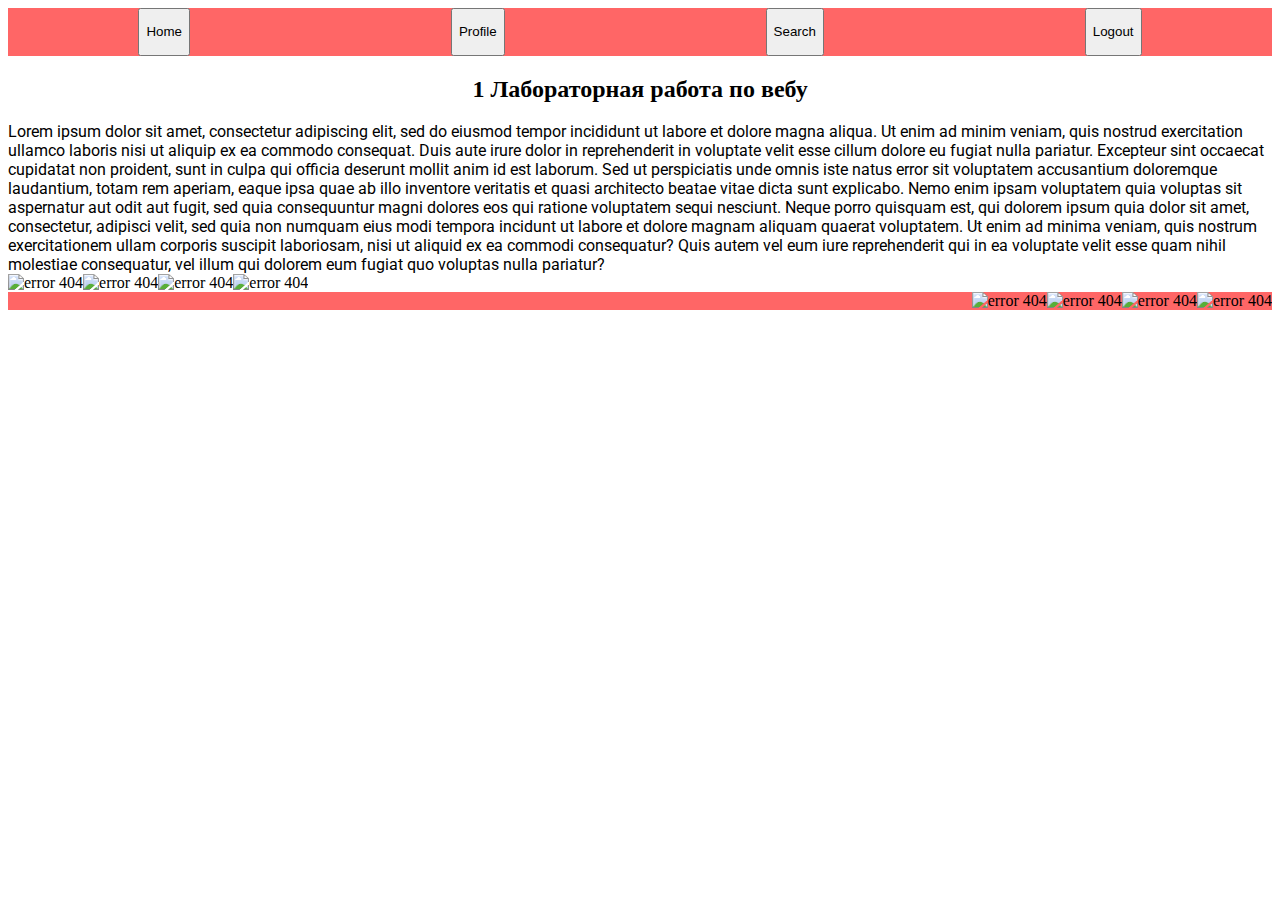
==== laba1/index.html @ ca22534a "new" ====
<!DOCTYPE html>
    <html lang="ru">
    <head>
        <meta charset="UTF-8">
        <meta http-equiv="X-UA-Compatible" content="IE=edge">
        <meta name="viewport" content="width=device-width, initial-scale=1.0">
        <link rel="stylesheet" href="style.css">
        <link rel="preconnect" href="https://fonts.gstatic.com">
        <link href="https://fonts.googleapis.com/css2?family=Roboto:wght@300&display=swap" rel="stylesheet">
        <title>laba1</title>
    </head>
    <body>
        <header>
            <div class="header">
            
                <button><p>Home</p></button>
                <button><p>Profile</p></button>
                <button><p>Search</p></button>
                <button><p>Logout</p></button>
            
            </div>
        </header>

        <main>
            <h2>1 Лабораторная работа по вебу</h2>

            <div class="main_lorem">
                Lorem ipsum dolor sit amet, consectetur adipiscing elit, sed do eiusmod tempor incididunt ut labore et dolore magna aliqua. 
                Ut enim ad minim veniam, quis nostrud exercitation ullamco laboris nisi ut aliquip ex ea commodo consequat. 
                Duis aute irure dolor in reprehenderit in voluptate velit esse cillum dolore eu fugiat nulla pariatur. 
                Excepteur sint occaecat cupidatat non proident, sunt in culpa qui officia deserunt mollit anim id est laborum. 
                Sed ut perspiciatis unde omnis iste natus error sit voluptatem accusantium doloremque laudantium, totam rem aperiam, 
                eaque ipsa quae ab illo inventore veritatis et quasi architecto beatae vitae dicta sunt explicabo. 
                Nemo enim ipsam voluptatem quia voluptas sit aspernatur aut odit aut fugit, sed quia consequuntur magni dolores eos qui ratione voluptatem sequi nesciunt. 
                Neque porro quisquam est, qui dolorem ipsum quia dolor sit amet, consectetur, adipisci velit, sed quia non numquam eius modi tempora incidunt ut labore et dolore magnam aliquam quaerat voluptatem. 
                Ut enim ad minima veniam, quis nostrum exercitationem ullam corporis suscipit laboriosam, nisi ut aliquid ex ea commodi consequatur? 
                Quis autem vel eum iure reprehenderit qui in ea voluptate velit esse quam nihil molestiae consequatur, vel illum qui dolorem eum fugiat quo voluptas nulla pariatur?
            </div>

            <div class="main_pictures">

                <div><img src="lizard1.jpg" width="300" height="500" alt="error 404"></div>

                <div><img src="lizard2.jpg" width="300" height="500" alt="error 404"></div>

                <div><img src="lizard3.jpg" width="300" height="500" alt="error 404"></div>

                <div><img src="lizard4.jpg" width="300" height="500" alt="error 404"></div>

            </div>

        </main>

        <footer>

            <div class="footer_picture">

                <div><img src="facebook.png" alt="error 404" width="5%"></div>

                <div><img src="instagram.png" alt="error 404" width="5%"></div>

                <div><img src="twitter.png" alt="error 404" width="5%"></div>

                <div><img src="telegram.png" alt="error 404" width="5%"></div>

            </div>

        </footer>

    </body>
    </html>
---- laba1/style.css ----
header{
    background-color: #FF6666;
}

.header {
    display:flex;
    color:black;
    justify-content: space-around;
    font-family: 'Roboto', sans-serif;
}

h2 {
    text-align: center;
}

.main_pictures {
    display:flex;
    flex-wrap: wrap;
    align-content: center;
}

.main_lorem {
    font-family: 'Roboto', sans-serif;
}

.footer_picture {
    display:flex;

    flex-direction:row-reverse;
}

footer {
    background-color: #FF6666;
}
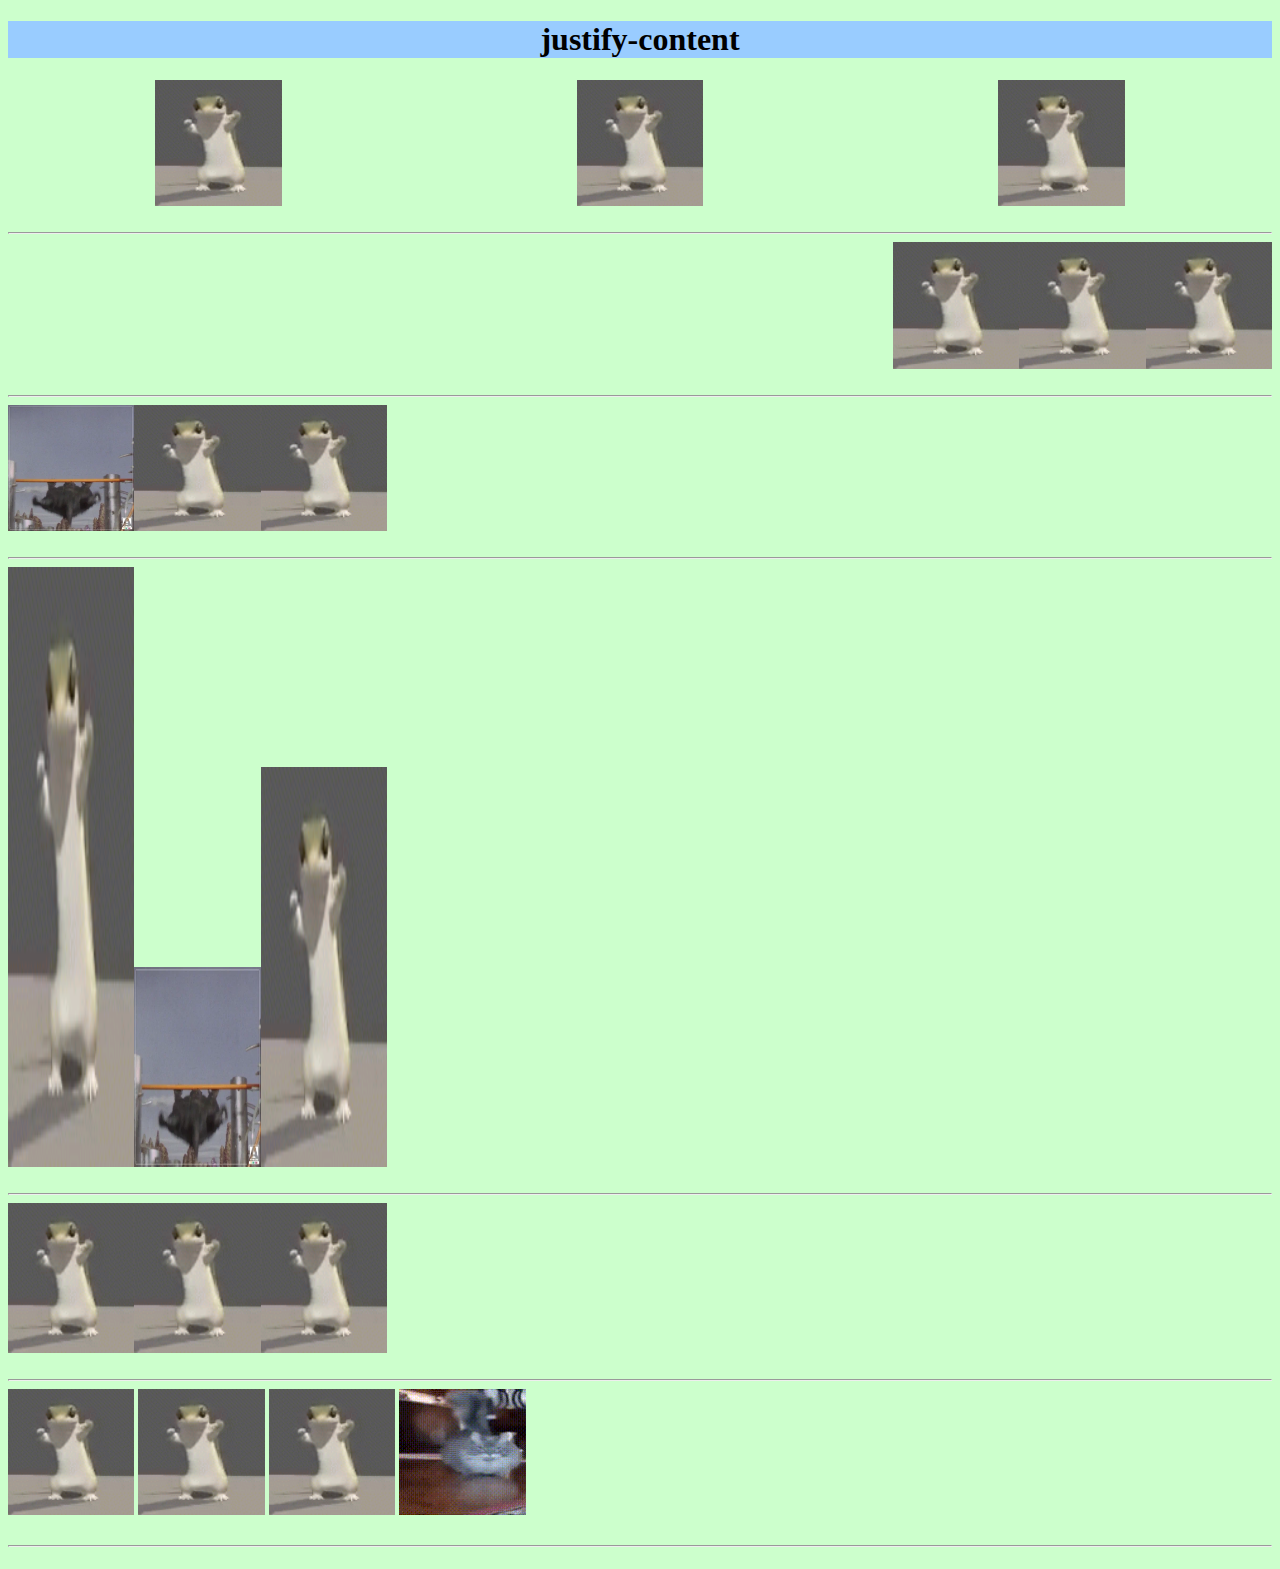
==== commit 4c406f52: "gif" ====
--- a/laba1/index.html
+++ b/laba1/index.html
@@ -10,62 +10,50 @@
         <title>laba1</title>
     </head>
     <body>
-        <header>
-            <div class="header">
-            
-                <button><p>Home</p></button>
-                <button><p>Profile</p></button>
-                <button><p>Search</p></button>
-                <button><p>Logout</p></button>
-            
-            </div>
-        </header>
-
-        <main>
-            <h2>1 Лабораторная работа по вебу</h2>
-
-            <div class="main_lorem">
-                Lorem ipsum dolor sit amet, consectetur adipiscing elit, sed do eiusmod tempor incididunt ut labore et dolore magna aliqua. 
-                Ut enim ad minim veniam, quis nostrud exercitation ullamco laboris nisi ut aliquip ex ea commodo consequat. 
-                Duis aute irure dolor in reprehenderit in voluptate velit esse cillum dolore eu fugiat nulla pariatur. 
-                Excepteur sint occaecat cupidatat non proident, sunt in culpa qui officia deserunt mollit anim id est laborum. 
-                Sed ut perspiciatis unde omnis iste natus error sit voluptatem accusantium doloremque laudantium, totam rem aperiam, 
-                eaque ipsa quae ab illo inventore veritatis et quasi architecto beatae vitae dicta sunt explicabo. 
-                Nemo enim ipsam voluptatem quia voluptas sit aspernatur aut odit aut fugit, sed quia consequuntur magni dolores eos qui ratione voluptatem sequi nesciunt. 
-                Neque porro quisquam est, qui dolorem ipsum quia dolor sit amet, consectetur, adipisci velit, sed quia non numquam eius modi tempora incidunt ut labore et dolore magnam aliquam quaerat voluptatem. 
-                Ut enim ad minima veniam, quis nostrum exercitationem ullam corporis suscipit laboriosam, nisi ut aliquid ex ea commodi consequatur? 
-                Quis autem vel eum iure reprehenderit qui in ea voluptate velit esse quam nihil molestiae consequatur, vel illum qui dolorem eum fugiat quo voluptas nulla pariatur?
-            </div>
-
-            <div class="main_pictures">
-
-                <div><img src="lizard1.jpg" width="300" height="500" alt="error 404"></div>
-
-                <div><img src="lizard2.jpg" width="300" height="500" alt="error 404"></div>
-
-                <div><img src="lizard3.jpg" width="300" height="500" alt="error 404"></div>
-
-                <div><img src="lizard4.jpg" width="300" height="500" alt="error 404"></div>
-
-            </div>
-
-        </main>
-
-        <footer>
-
-            <div class="footer_picture">
-
-                <div><img src="facebook.png" alt="error 404" width="5%"></div>
-
-                <div><img src="instagram.png" alt="error 404" width="5%"></div>
-
-                <div><img src="twitter.png" alt="error 404" width="5%"></div>
-
-                <div><img src="telegram.png" alt="error 404" width="5%"></div>
-
-            </div>
-
-        </footer>
-
+        <h1>justify-content</h1>
+        <div class="first"> 
+            <img src="tenor.gif">
+            <img src="tenor.gif">
+            <img src="tenor.gif">
+        </div>
+        <br>
+        <hr>
+        <div class="second">
+            <img src="tenor.gif">
+            <img src="tenor.gif">
+            <img src="tenor.gif">
+        </div>
+        <br>
+        <hr>
+        <div class="third">
+            <img class="third_one" src="tenor.gif">
+            <img class="third_second" src="turtle.webp">
+            <img class="third_third" src="tenor.gif">
+        </div>
+        <br>
+        <hr>
+        <div class="fourth">
+            <img class="fourth_one" height="600" src="tenor.gif">
+            <img class="fourth_second" height="200" src="turtle.webp">
+            <img class="fourth_third" height="400" src="tenor.gif">
+        </div>
+        <br>
+        <hr>
+        <div class="fifth">
+            <img src="tenor.gif">
+            <img class = "fifth_second" height="150" src="tenor.gif">
+            <img src="tenor.gif">
+        </div>
+        <br>
+        <hr>
+        <div class="sixth">
+            <img src="tenor.gif">
+            <img src="tenor.gif ">
+            <img src="tenor.gif">
+            <img src="cat.gif">
+        </div>
+        <br>
+        <hr>
+        <h1></h1>
     </body>
     </html>--- a/laba1/style.css
+++ b/laba1/style.css
@@ -1,34 +1,44 @@
-header{
-    background-color: #FF6666;
+* {
+    background-color:#CCFFCC
 }
 
-.header {
-    display:flex;
-    color:black;
-    justify-content: space-around;
-    font-family: 'Roboto', sans-serif;
+h1 {
+    text-align: center;
+    background-color:#99CCFF
 }
 
-h2 {
-    text-align: center;
+img {
+    width: 10%;
 }
 
-.main_pictures {
+.first {
     display:flex;
-    flex-wrap: wrap;
-    align-content: center;
+    justify-content: space-around;
 }
 
-.main_lorem {
-    font-family: 'Roboto', sans-serif;
+.second {
+    display:flex;
+    flex-direction: row-reverse;
 }
 
-.footer_picture {
+.third {
     display:flex;
 
-    flex-direction:row-reverse;
 }
 
-footer {
-    background-color: #FF6666;
+.third_second {
+    order: -1;
+}
+
+.fourth {
+    display:flex;
+    align-items: flex-end;
+}
+
+.fifth {
+    display:flex;
+}
+
+.fifth_second {
+    align-self: center;
 }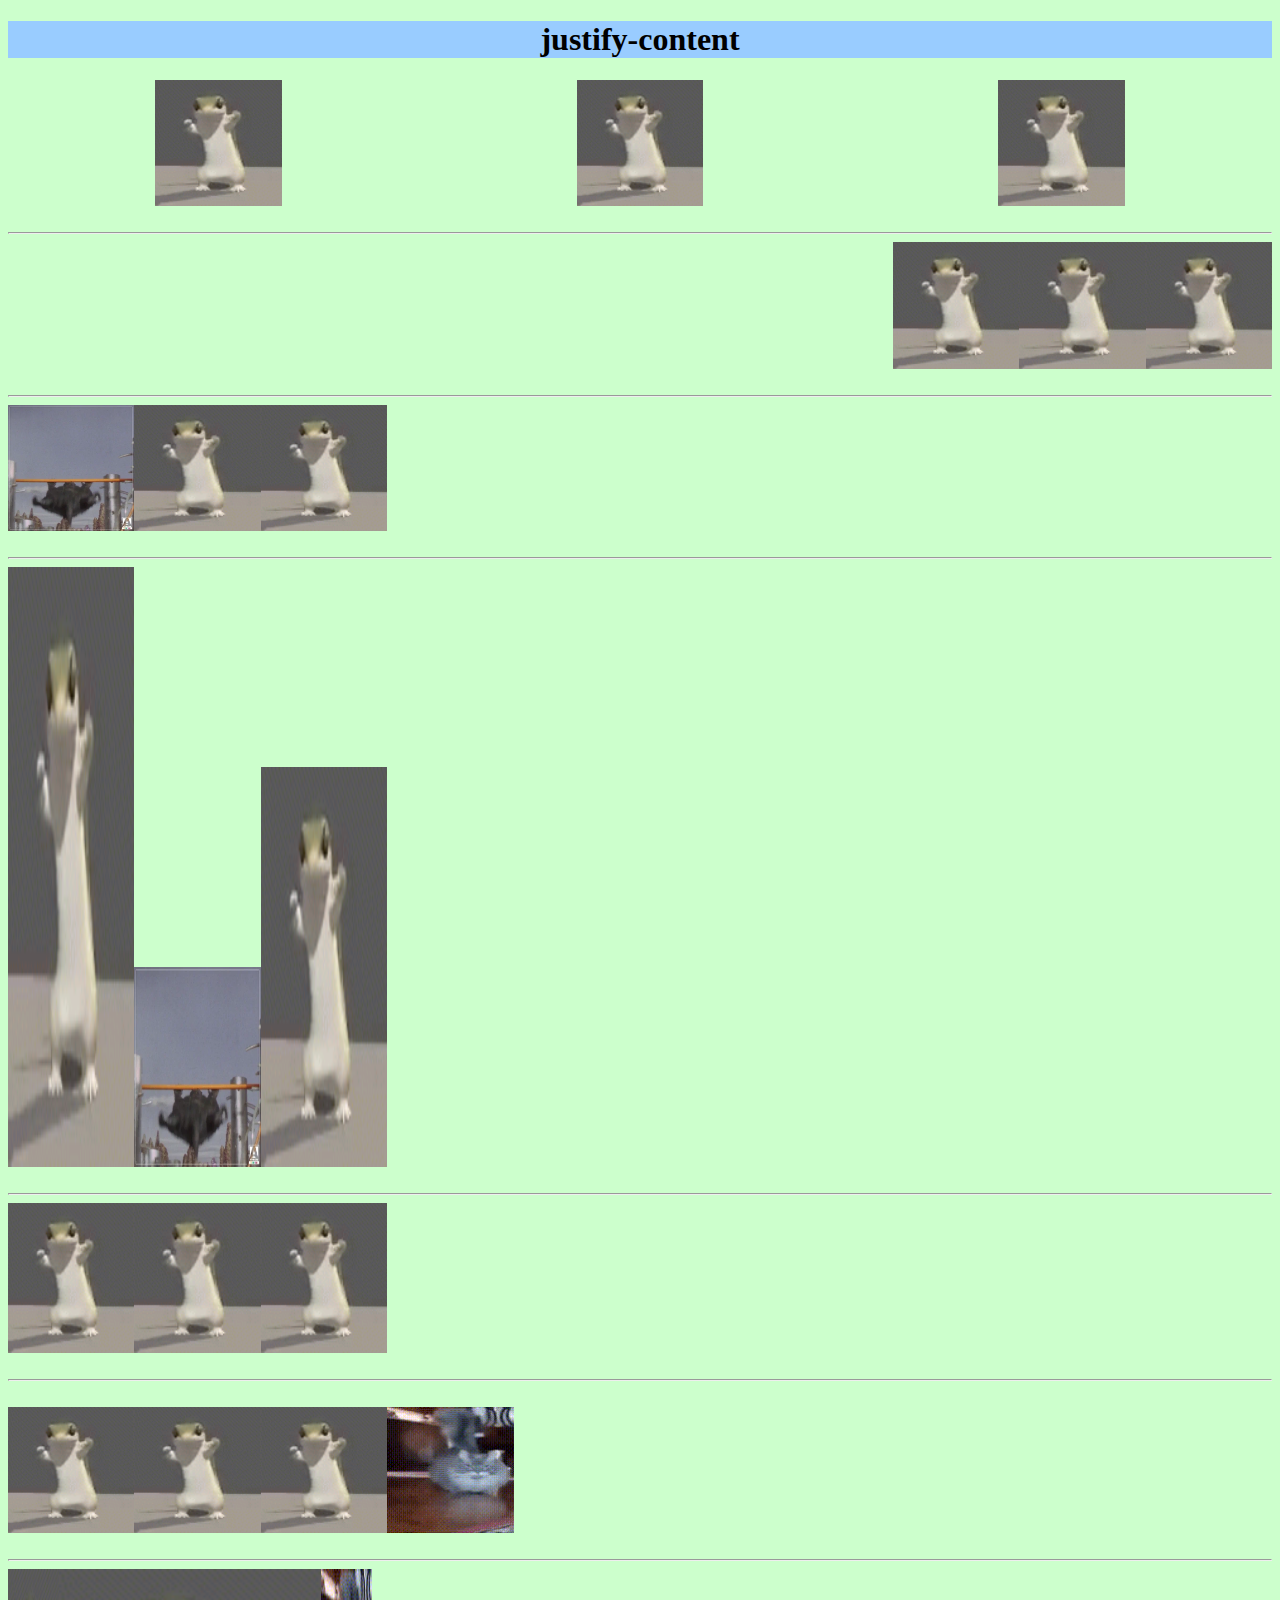
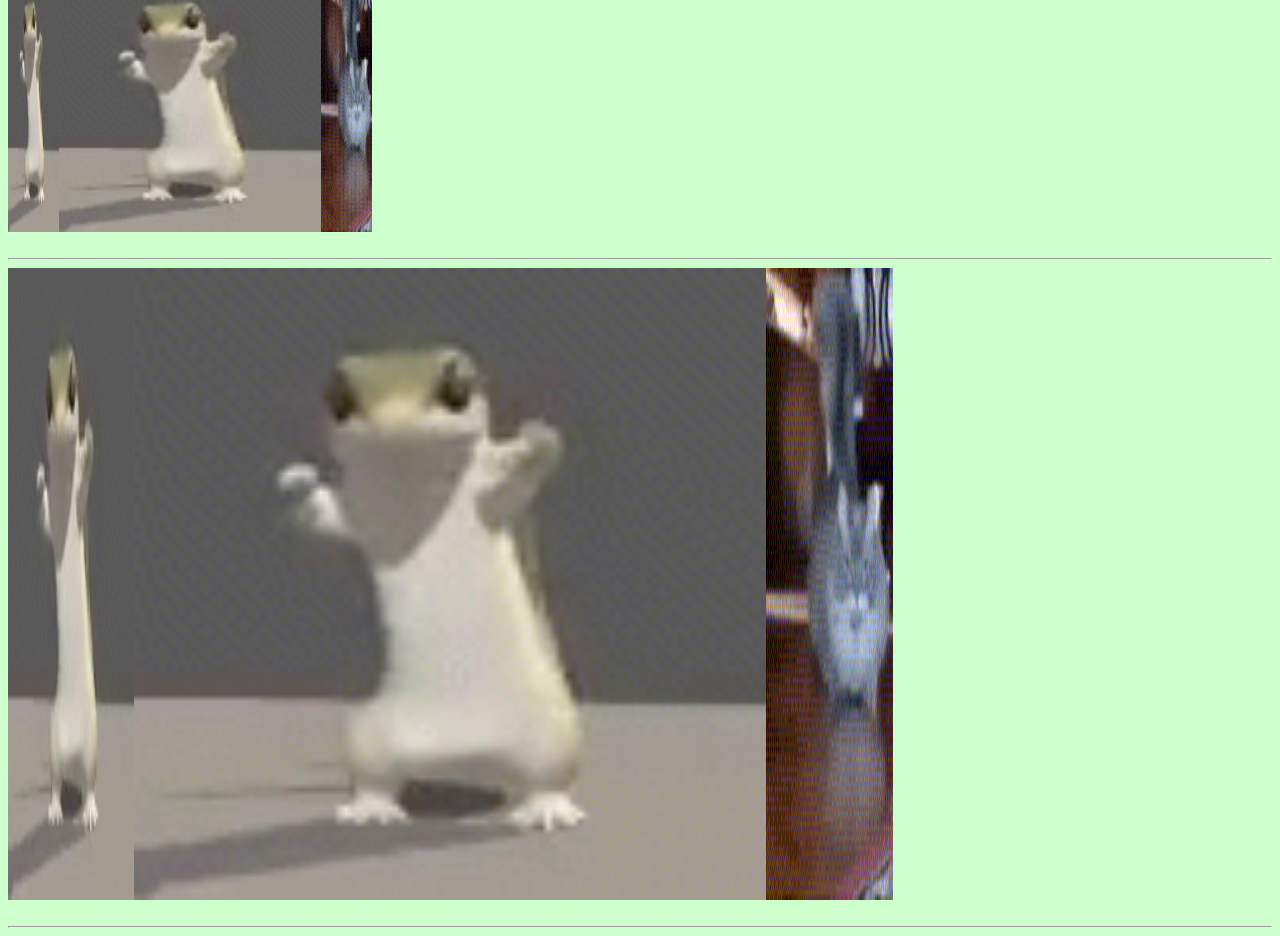
==== commit 1bd170e8: "final" ====
--- a/laba1/index.html
+++ b/laba1/index.html
@@ -46,14 +46,28 @@
         </div>
         <br>
         <hr>
+        <br>
         <div class="sixth">
             <img src="tenor.gif">
-            <img src="tenor.gif ">
             <img src="tenor.gif">
+            <img src="tenor.gif">
+            <img class="sixth_fourth" src="cat.gif">
+        </div>
+        <br>
+        <hr>
+        <div class="seventh">
+            <img src="tenor.gif">
+            <img class = "seventh_second" src="tenor.gif ">
             <img src="cat.gif">
         </div>
         <br>
         <hr>
-        <h1></h1>
+        <div class="nineth">
+            <img src="tenor.gif">
+            <img class = "nineth_second" src="tenor.gif ">
+            <img src="cat.gif">
+        </div>
+        <br>
+        <hr>
     </body>
     </html>--- a/laba1/style.css
+++ b/laba1/style.css
@@ -41,4 +41,31 @@
 
 .fifth_second {
     align-self: center;
+}
+
+.sixth {
+    display:flex;
+    width:100%;
+}
+
+.sixth_fourth {
+    flex-shrink: 0;
+}
+.seventh {
+    display: flex;
+    height: 5%;
+    width: 40%;
+}
+
+.seventh_second {
+    flex-grow: 0.6;
+}
+
+.nineth{
+    display:flex;
+
+}
+
+.nineth_second {
+    flex-basis: 50%;
 }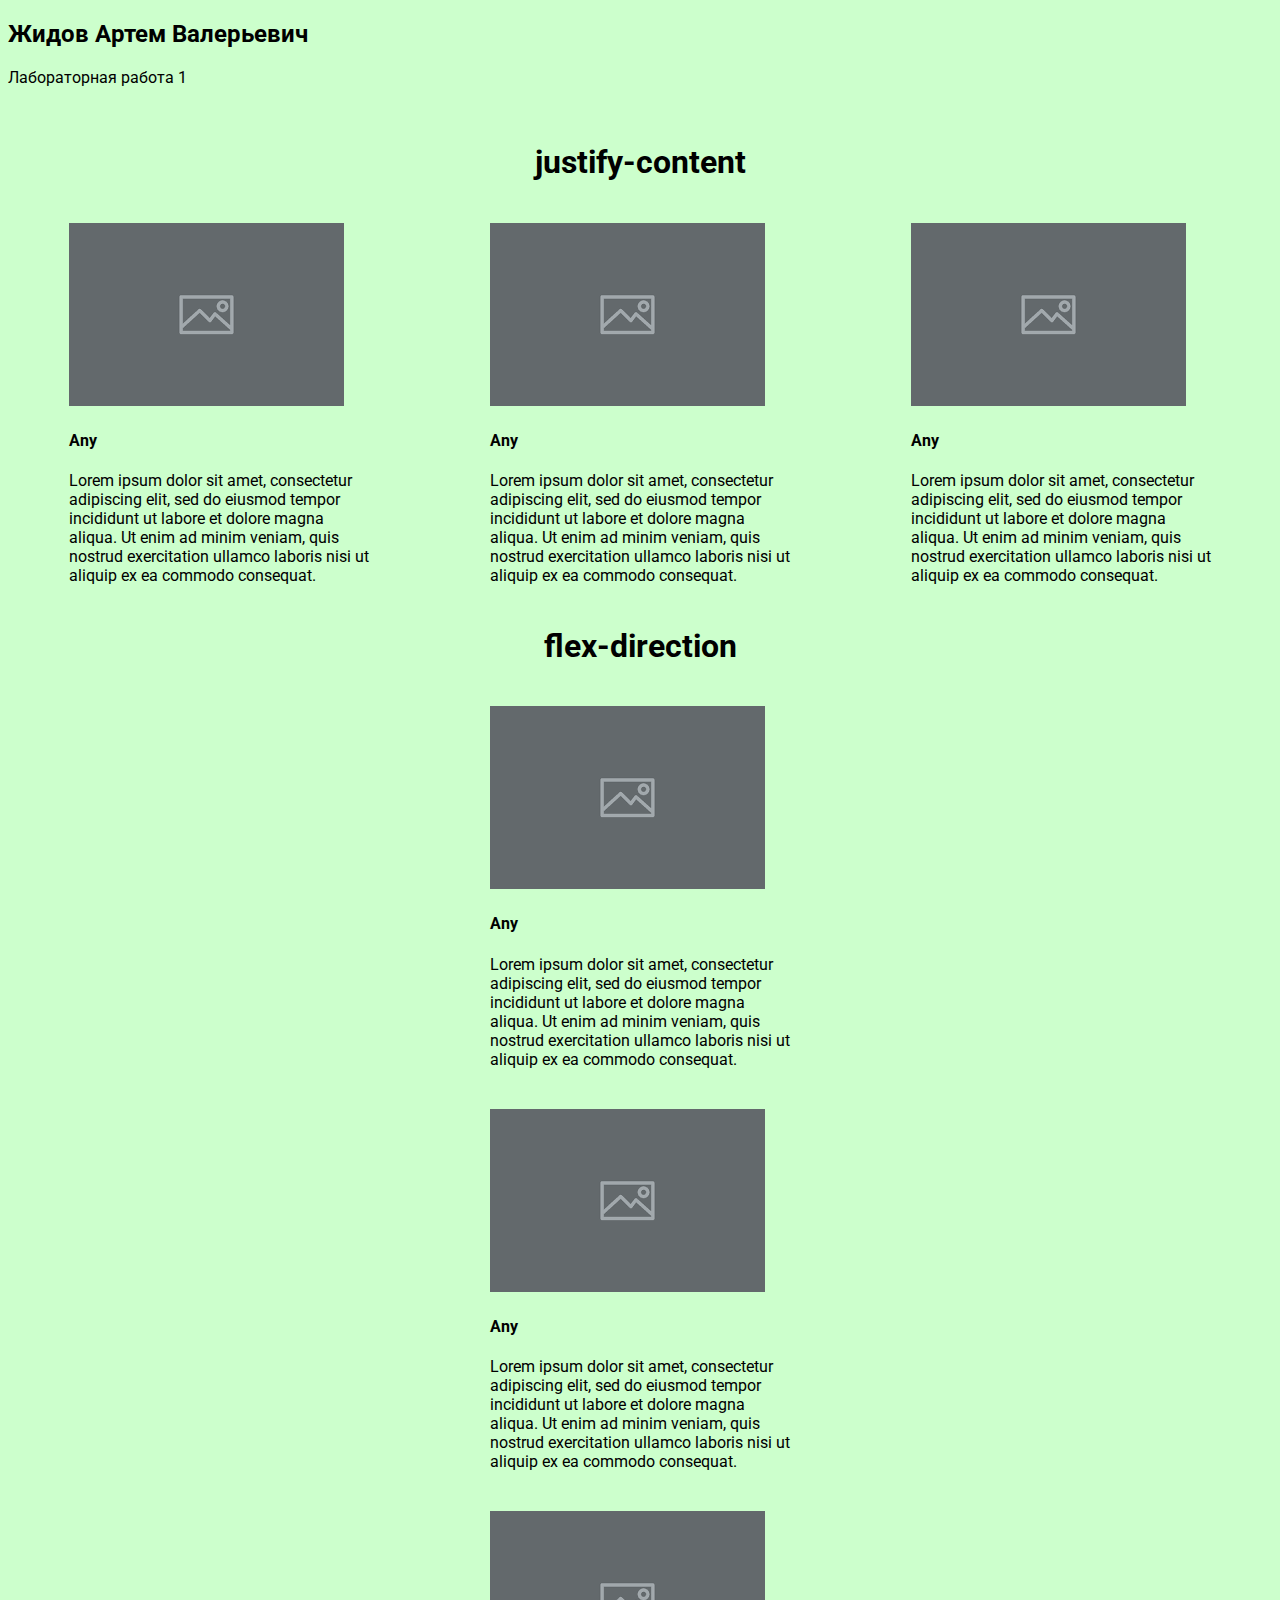
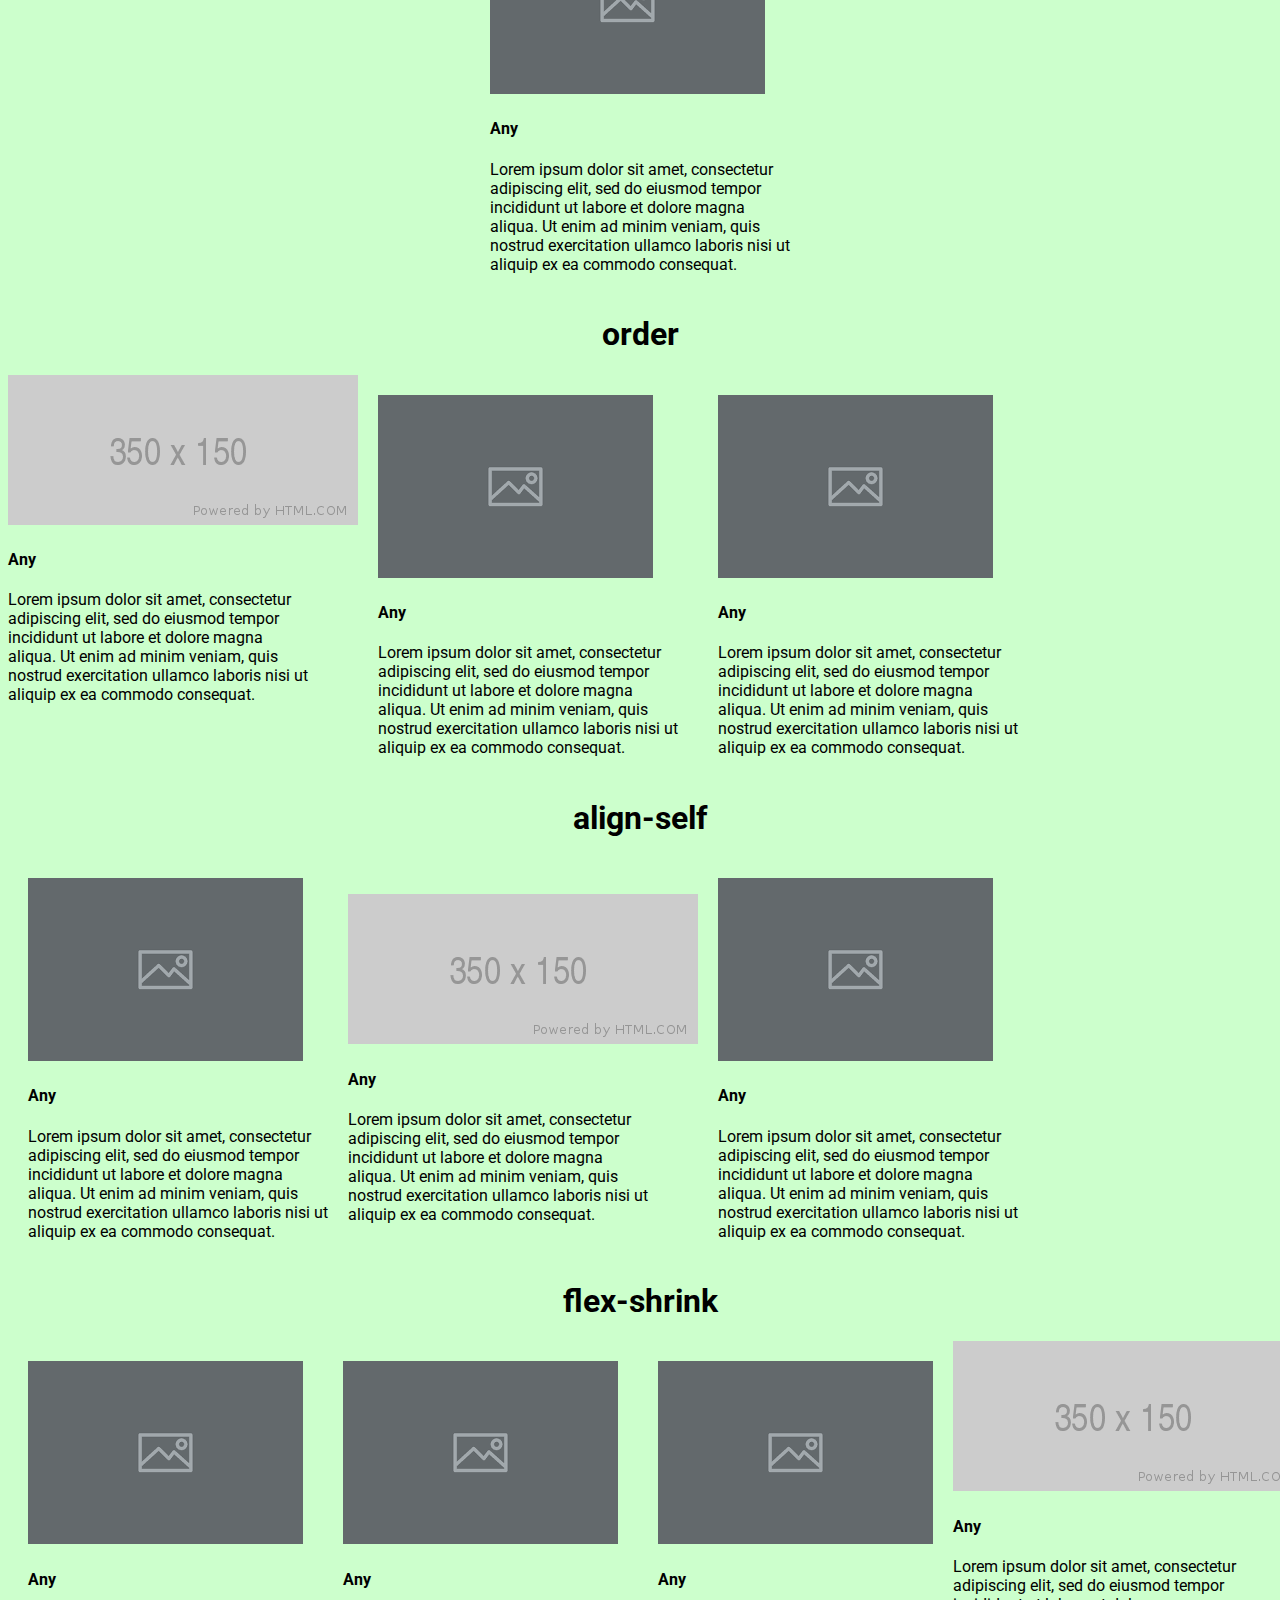
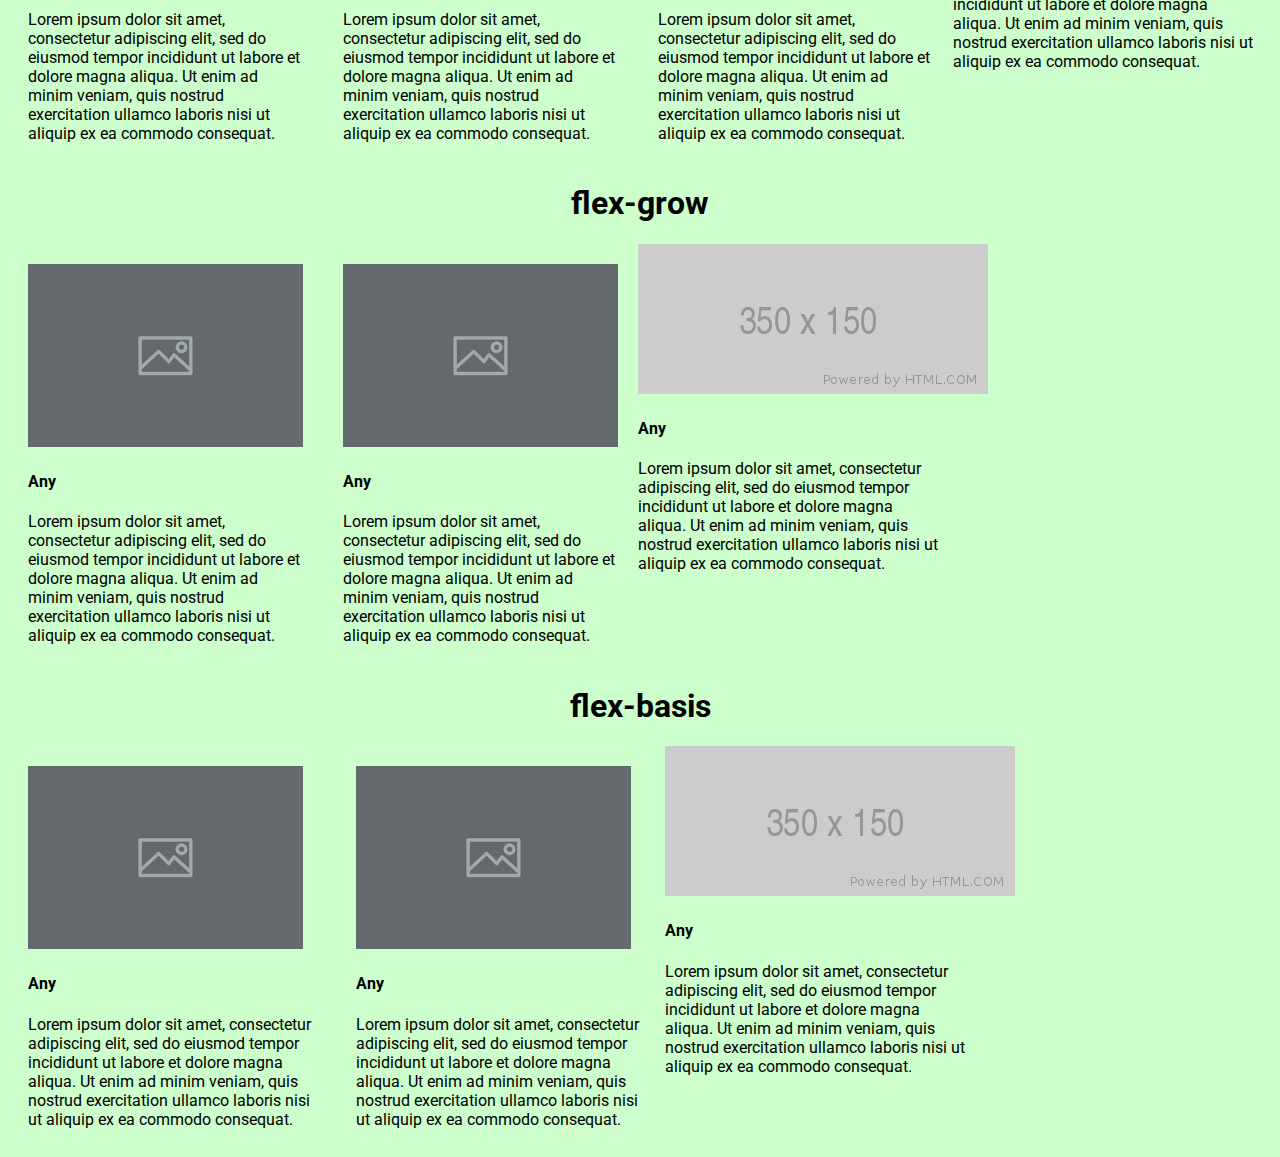
==== commit b0468173: "new" ====
--- a/laba1/index.html
+++ b/laba1/index.html
@@ -10,64 +10,193 @@
         <title>laba1</title>
     </head>
     <body>
-        <h1>justify-content</h1>
-        <div class="first"> 
-            <img src="tenor.gif">
-            <img src="tenor.gif">
-            <img src="tenor.gif">
-        </div>
-        <br>
-        <hr>
-        <div class="second">
-            <img src="tenor.gif">
-            <img src="tenor.gif">
-            <img src="tenor.gif">
-        </div>
-        <br>
-        <hr>
-        <div class="third">
-            <img class="third_one" src="tenor.gif">
-            <img class="third_second" src="turtle.webp">
-            <img class="third_third" src="tenor.gif">
-        </div>
-        <br>
-        <hr>
-        <div class="fourth">
-            <img class="fourth_one" height="600" src="tenor.gif">
-            <img class="fourth_second" height="200" src="turtle.webp">
-            <img class="fourth_third" height="400" src="tenor.gif">
-        </div>
-        <br>
-        <hr>
-        <div class="fifth">
-            <img src="tenor.gif">
-            <img class = "fifth_second" height="150" src="tenor.gif">
-            <img src="tenor.gif">
-        </div>
-        <br>
-        <hr>
-        <br>
-        <div class="sixth">
-            <img src="tenor.gif">
-            <img src="tenor.gif">
-            <img src="tenor.gif">
-            <img class="sixth_fourth" src="cat.gif">
-        </div>
-        <br>
-        <hr>
-        <div class="seventh">
-            <img src="tenor.gif">
-            <img class = "seventh_second" src="tenor.gif ">
-            <img src="cat.gif">
-        </div>
-        <br>
-        <hr>
-        <div class="nineth">
-            <img src="tenor.gif">
-            <img class = "nineth_second" src="tenor.gif ">
-            <img src="cat.gif">
-        </div>
-        <br>
-        <hr>
+    <header>
+        <h2>Жидов Артем Валерьевич</h2>
+        <p>Лабораторная работа 1</p>
+    </header>
+
+    <br>
+
+        <div class="wrapper">
+            <h1>justify-content</h1>
+            <div class="justify-content">
+                <div class="picture">
+                    <img src="placeholder.png">
+                    <h4>Any</h4>
+                    <div class="picture_info">Lorem ipsum dolor sit amet, consectetur adipiscing elit, sed do eiusmod tempor incididunt ut labore et dolore magna aliqua. 
+                    Ut enim ad minim veniam, quis nostrud exercitation ullamco laboris nisi ut aliquip ex ea commodo consequat. 
+                    </div>
+                </div>
+                <div class="picture"><img src="placeholder.png">
+                    <h4>Any</h4>
+                    <div class="picture_info">Lorem ipsum dolor sit amet, consectetur adipiscing elit, sed do eiusmod tempor incididunt ut labore et dolore magna aliqua. 
+                    Ut enim ad minim veniam, quis nostrud exercitation ullamco laboris nisi ut aliquip ex ea commodo consequat. 
+                    </div>
+                </div>
+                <div class="picture"><img src="placeholder.png">
+                    <h4>Any</h4>
+                    <div class="picture_info">Lorem ipsum dolor sit amet, consectetur adipiscing elit, sed do eiusmod tempor incididunt ut labore et dolore magna aliqua. 
+                    Ut enim ad minim veniam, quis nostrud exercitation ullamco laboris nisi ut aliquip ex ea commodo consequat. 
+                    </div>
+                </div>
+            </div>
+        </div>
+
+        <div class="wrapper">
+            <h1>flex-direction</h1>
+            <div class="flex-direction">
+
+                <div class="picture">
+                    <img src="placeholder.png">
+                    <h4>Any</h4>
+                    <div class="picture_info">Lorem ipsum dolor sit amet, consectetur adipiscing elit, sed do eiusmod tempor incididunt ut labore et dolore magna aliqua. 
+                    Ut enim ad minim veniam, quis nostrud exercitation ullamco laboris nisi ut aliquip ex ea commodo consequat. 
+                    </div>
+                </div>
+
+                <div class="picture"><img src="placeholder.png">
+                    <h4>Any</h4>
+                    <div class="picture_info">Lorem ipsum dolor sit amet, consectetur adipiscing elit, sed do eiusmod tempor incididunt ut labore et dolore magna aliqua. 
+                    Ut enim ad minim veniam, quis nostrud exercitation ullamco laboris nisi ut aliquip ex ea commodo consequat. 
+                    </div>
+                </div>
+
+                <div class="picture"><img src="placeholder.png">
+                    <h4>Any</h4>
+                    <div class="picture_info">Lorem ipsum dolor sit amet, consectetur adipiscing elit, sed do eiusmod tempor incididunt ut labore et dolore magna aliqua. 
+                    Ut enim ad minim veniam, quis nostrud exercitation ullamco laboris nisi ut aliquip ex ea commodo consequat. 
+                    </div>
+                </div>
+
+            </div>
+        </div>
+
+        <div class="wrapper">
+            <h1>order</h1>
+            <div class="order">
+                <div class="picture">
+                    <img src="placeholder.png">
+                    <h4>Any</h4>
+                    <div class="picture_info">Lorem ipsum dolor sit amet, consectetur adipiscing elit, sed do eiusmod tempor incididunt ut labore et dolore magna aliqua. 
+                    Ut enim ad minim veniam, quis nostrud exercitation ullamco laboris nisi ut aliquip ex ea commodo consequat. 
+                    </div>
+                </div>
+                <div class="picture_order"><img src="placeholder1.png">
+                    <h4>Any</h4>
+                    <div class="picture_info">Lorem ipsum dolor sit amet, consectetur adipiscing elit, sed do eiusmod tempor incididunt ut labore et dolore magna aliqua. 
+                    Ut enim ad minim veniam, quis nostrud exercitation ullamco laboris nisi ut aliquip ex ea commodo consequat. 
+                    </div>
+                </div>
+                <div class="picture"><img src="placeholder.png">
+                    <h4>Any</h4>
+                    <div class="picture_info">Lorem ipsum dolor sit amet, consectetur adipiscing elit, sed do eiusmod tempor incididunt ut labore et dolore magna aliqua. 
+                    Ut enim ad minim veniam, quis nostrud exercitation ullamco laboris nisi ut aliquip ex ea commodo consequat. 
+                    </div>
+                </div>
+            </div>
+
+        <div class="wrapper">
+            <h1>align-self</h1>
+            <div class="align-self">
+                <div class="picture">
+                    <img src="placeholder.png">
+                    <h4>Any</h4>
+                    <div class="picture_info">Lorem ipsum dolor sit amet, consectetur adipiscing elit, sed do eiusmod tempor incididunt ut labore et dolore magna aliqua. 
+                    Ut enim ad minim veniam, quis nostrud exercitation ullamco laboris nisi ut aliquip ex ea commodo consequat. 
+                    </div>
+                </div>
+                <div class="picture_align-self"><img src="placeholder1.png">
+                    <h4>Any</h4>
+                    <div class="picture_info">Lorem ipsum dolor sit amet, consectetur adipiscing elit, sed do eiusmod tempor incididunt ut labore et dolore magna aliqua. 
+                    Ut enim ad minim veniam, quis nostrud exercitation ullamco laboris nisi ut aliquip ex ea commodo consequat. 
+                    </div>
+                </div>
+                <div class="picture"><img src="placeholder.png">
+                    <h4>Any</h4>
+                    <div class="picture_info">Lorem ipsum dolor sit amet, consectetur adipiscing elit, sed do eiusmod tempor incididunt ut labore et dolore magna aliqua. 
+                    Ut enim ad minim veniam, quis nostrud exercitation ullamco laboris nisi ut aliquip ex ea commodo consequat. 
+                    </div>
+                </div>
+            </div>
+
+        <div class="wrapper">
+            <h1>flex-shrink</h1>
+            <div class="flex-shrink">
+                <div class="picture">
+                    <img src="placeholder.png">
+                    <h4>Any</h4>
+                    <div class="picture_info">Lorem ipsum dolor sit amet, consectetur adipiscing elit, sed do eiusmod tempor incididunt ut labore et dolore magna aliqua. 
+                    Ut enim ad minim veniam, quis nostrud exercitation ullamco laboris nisi ut aliquip ex ea commodo consequat. 
+                    </div>
+                </div>
+                <div class="picture"><img src="placeholder.png">
+                    <h4>Any</h4>
+                    <div class="picture_info">Lorem ipsum dolor sit amet, consectetur adipiscing elit, sed do eiusmod tempor incididunt ut labore et dolore magna aliqua. 
+                    Ut enim ad minim veniam, quis nostrud exercitation ullamco laboris nisi ut aliquip ex ea commodo consequat. 
+                    </div>
+                </div>
+                <div class="picture"><img src="placeholder.png">
+                    <h4>Any</h4>
+                    <div class="picture_info">Lorem ipsum dolor sit amet, consectetur adipiscing elit, sed do eiusmod tempor incididunt ut labore et dolore magna aliqua. 
+                    Ut enim ad minim veniam, quis nostrud exercitation ullamco laboris nisi ut aliquip ex ea commodo consequat. 
+                    </div>
+                </div>
+
+                <div class="picture_flex-shrink"><img class="picture_flex-shrink" src="placeholder1.png">
+                    <h4>Any</h4>
+                    <div class="picture_info">Lorem ipsum dolor sit amet, consectetur adipiscing elit, sed do eiusmod tempor incididunt ut labore et dolore magna aliqua. 
+                    Ut enim ad minim veniam, quis nostrud exercitation ullamco laboris nisi ut aliquip ex ea commodo consequat. 
+                    </div>
+                </div>
+        </div>
+        
+        <div class="wrapper">
+            <h1>flex-grow</h1>
+            <div class="flex-grow">
+                <div class="picture">
+                    <img src="placeholder.png">
+                    <h4>Any</h4>
+                    <div class="picture_info">Lorem ipsum dolor sit amet, consectetur adipiscing elit, sed do eiusmod tempor incididunt ut labore et dolore magna aliqua. 
+                    Ut enim ad minim veniam, quis nostrud exercitation ullamco laboris nisi ut aliquip ex ea commodo consequat. 
+                    </div>
+                </div>
+                <div class="picture"><img src="placeholder.png">
+                    <h4>Any</h4>
+                    <div class="picture_info">Lorem ipsum dolor sit amet, consectetur adipiscing elit, sed do eiusmod tempor incididunt ut labore et dolore magna aliqua. 
+                    Ut enim ad minim veniam, quis nostrud exercitation ullamco laboris nisi ut aliquip ex ea commodo consequat. 
+                    </div>
+                </div>
+                <div class="picture_flex-grow"><img src="placeholder1.png">
+                    <h4>Any</h4>
+                    <div class="picture_info">Lorem ipsum dolor sit amet, consectetur adipiscing elit, sed do eiusmod tempor incididunt ut labore et dolore magna aliqua. 
+                    Ut enim ad minim veniam, quis nostrud exercitation ullamco laboris nisi ut aliquip ex ea commodo consequat. 
+                    </div>
+                </div>
+        </div>
+        
+        <div class="wrapper">
+            <h1>flex-basis</h1>
+            <div class="flex-basis">
+                <div class="picture">
+                    <img src="placeholder.png">
+                    <h4>Any</h4>
+                    <div class="picture_info">Lorem ipsum dolor sit amet, consectetur adipiscing elit, sed do eiusmod tempor incididunt ut labore et dolore magna aliqua. 
+                    Ut enim ad minim veniam, quis nostrud exercitation ullamco laboris nisi ut aliquip ex ea commodo consequat. 
+                    </div>
+                </div>
+                <div class="picture"><img src="placeholder.png">
+                    <h4>Any</h4>
+                    <div class="picture_info">Lorem ipsum dolor sit amet, consectetur adipiscing elit, sed do eiusmod tempor incididunt ut labore et dolore magna aliqua. 
+                    Ut enim ad minim veniam, quis nostrud exercitation ullamco laboris nisi ut aliquip ex ea commodo consequat. 
+                    </div>
+                </div>
+                <div class="picture_flex-basis"><img src="placeholder1.png">
+                    <h4>Any</h4>
+                    <div class="picture_info">Lorem ipsum dolor sit amet, consectetur adipiscing elit, sed do eiusmod tempor incididunt ut labore et dolore magna aliqua. 
+                    Ut enim ad minim veniam, quis nostrud exercitation ullamco laboris nisi ut aliquip ex ea commodo consequat. 
+                    </div>
+                </div>
+        </div>    
+        
     </body>
     </html>--- a/laba1/style.css
+++ b/laba1/style.css
@@ -1,71 +1,75 @@
 * {
-    background-color:#CCFFCC
+    background-color:#CCFFCC;
+    font-family: Roboto
+}
+
+header{
+    position: relative;
+    text-align:left;
 }
 
 h1 {
     text-align: center;
-    background-color:#99CCFF
 }
 
-img {
-    width: 10%;
+.picture_info{
+    max-width: 300px;
 }
-
-.first {
+.justify-content {
     display:flex;
     justify-content: space-around;
 }
 
-.second {
+.flex-direction {
     display:flex;
-    flex-direction: row-reverse;
+    flex-direction: column;
+    align-items: center;
 }
 
-.third {
+.picture {
+    padding:20px;
+}
+
+.order {
     display:flex;
 
 }
 
-.third_second {
+.picture_order {
     order: -1;
 }
 
-.fourth {
-    display:flex;
-    align-items: flex-end;
-}
-
-.fifth {
+.align-self {
     display:flex;
 }
 
-.fifth_second {
+.picture_align-self {
     align-self: center;
 }
 
-.sixth {
+.flex-shrink {
     display:flex;
     width:100%;
 }
 
-.sixth_fourth {
-    flex-shrink: 0;
+.picture_flex-shrink {
+    flex-shrink: 3;
 }
-.seventh {
+.flex-grow {
     display: flex;
     height: 5%;
     width: 40%;
 }
 
-.seventh_second {
-    flex-grow: 0.6;
+.picture_flex-grow {
+    flex-grow: 1;
 }
 
-.nineth{
+.flex-basis{
     display:flex;
 
 }
 
-.nineth_second {
+.picture_flex-basis {
     flex-basis: 50%;
 }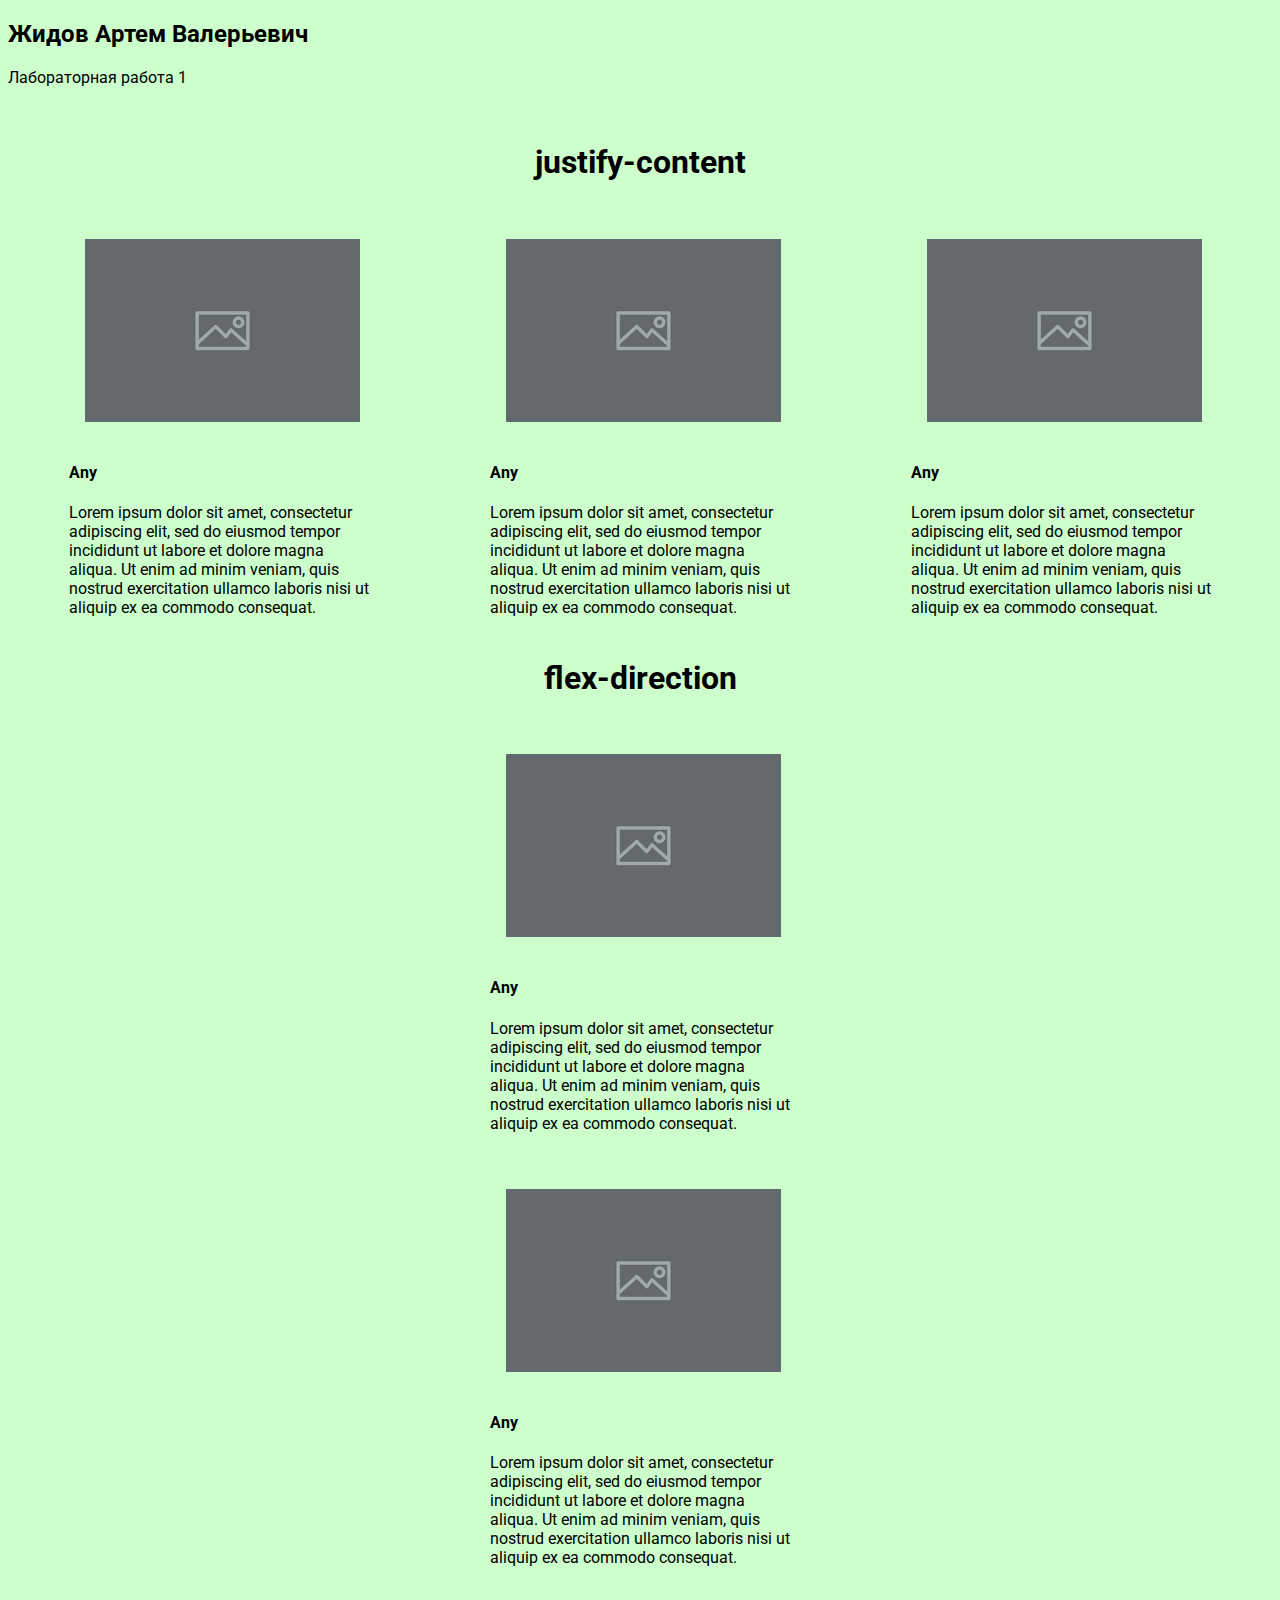
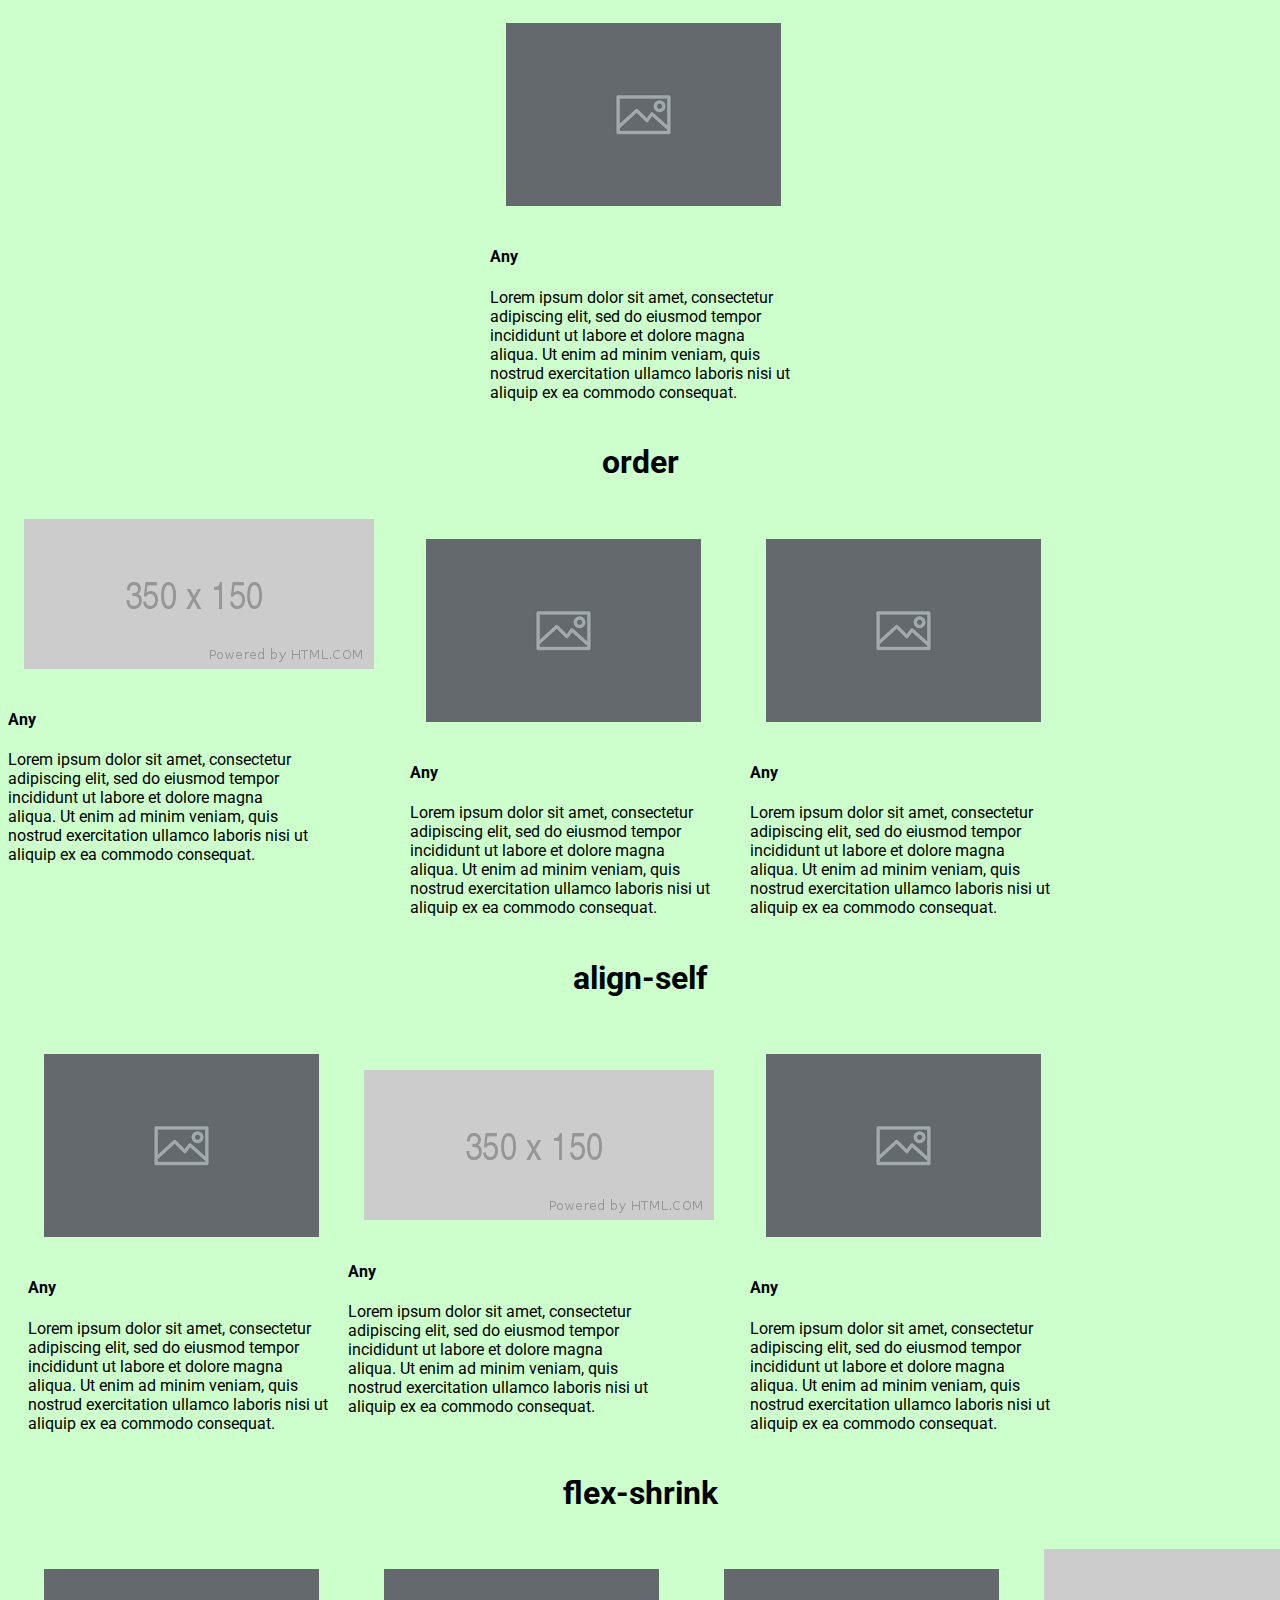
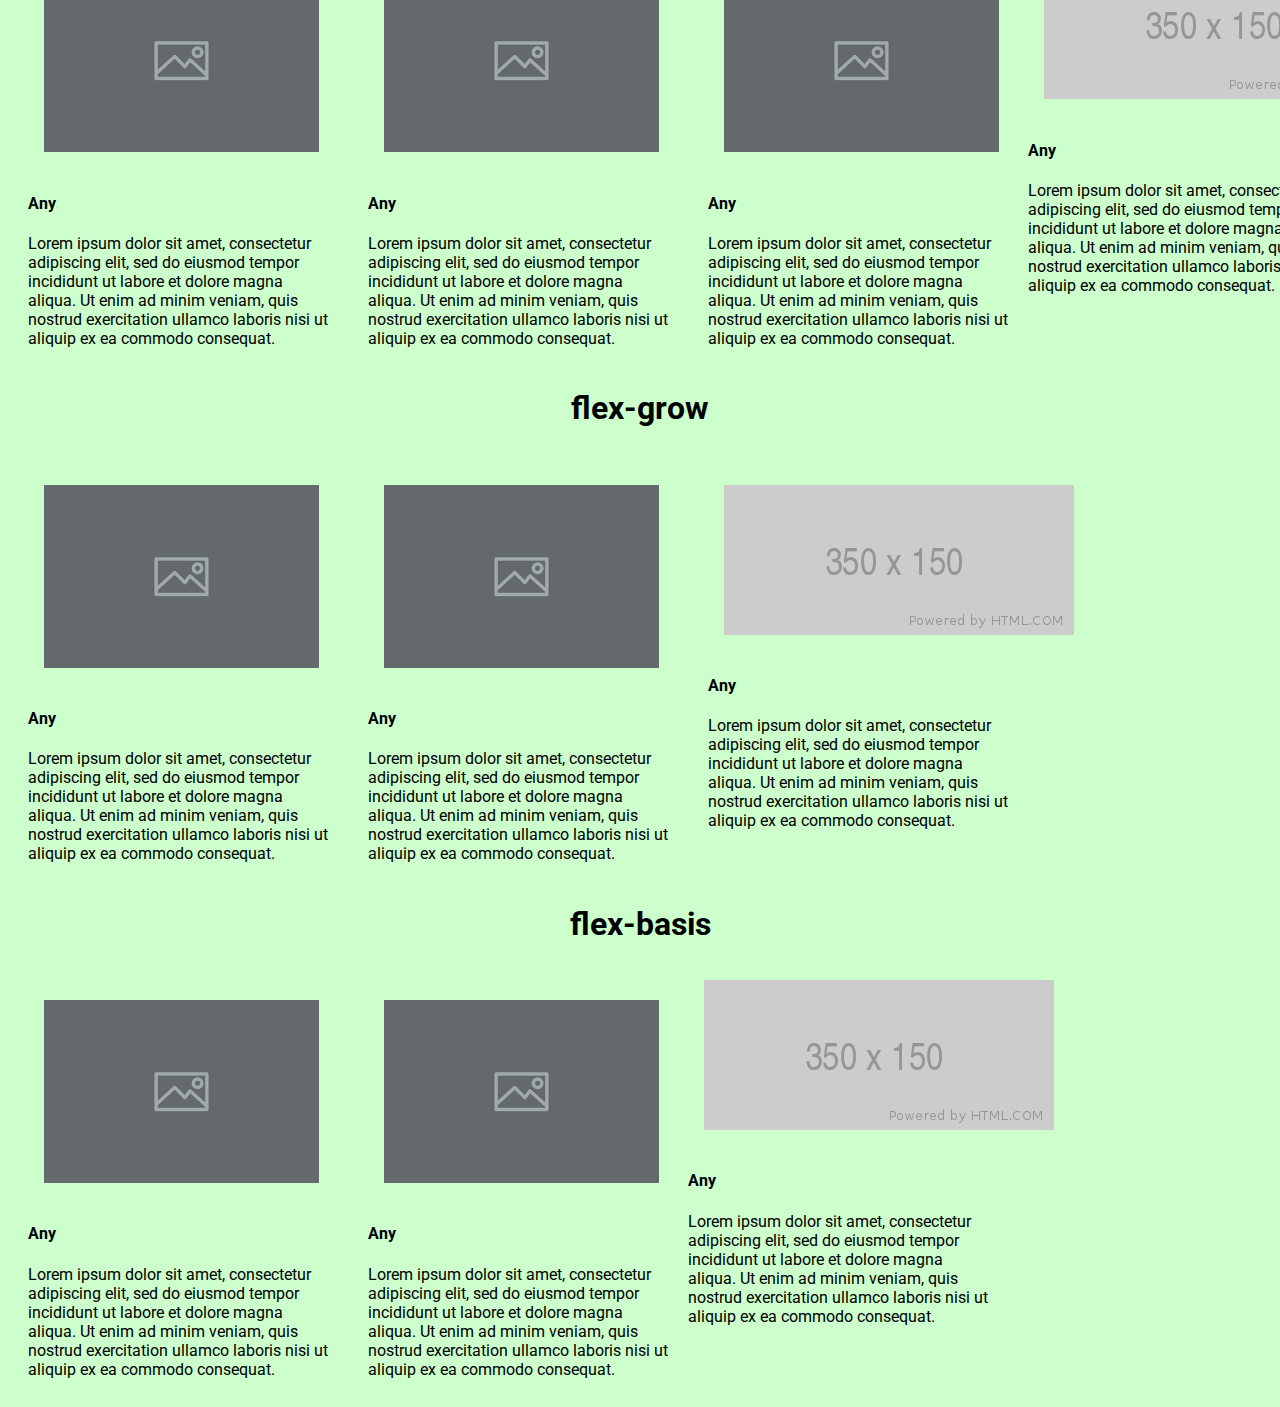
==== commit 20a32bb4: "update" ====
--- a/laba1/index.html
+++ b/laba1/index.html
@@ -166,7 +166,7 @@
                     Ut enim ad minim veniam, quis nostrud exercitation ullamco laboris nisi ut aliquip ex ea commodo consequat. 
                     </div>
                 </div>
-                <div class="picture_flex-grow"><img src="placeholder1.png">
+                <div class="picture"><img class="picture_flex-grow" src="placeholder1.png">
                     <h4>Any</h4>
                     <div class="picture_info">Lorem ipsum dolor sit amet, consectetur adipiscing elit, sed do eiusmod tempor incididunt ut labore et dolore magna aliqua. 
                     Ut enim ad minim veniam, quis nostrud exercitation ullamco laboris nisi ut aliquip ex ea commodo consequat. 
--- a/laba1/style.css
+++ b/laba1/style.css
@@ -1,6 +1,13 @@
 * {
     background-color:#CCFFCC;
     font-family: Roboto
+}
+
+img {
+    max-width: 400px;
+    max-height: 400px;
+    flex-basis: auto;
+    padding: 1em;
 }
 
 header{
@@ -28,6 +35,7 @@
 
 .picture {
     padding:20px;
+    max-width: 300px;
 }
 
 .order {
@@ -57,8 +65,6 @@
 }
 .flex-grow {
     display: flex;
-    height: 5%;
-    width: 40%;
 }
 
 .picture_flex-grow {
@@ -71,5 +77,5 @@
 }
 
 .picture_flex-basis {
-    flex-basis: 50%;
+    flex-basis: 2000px;
 }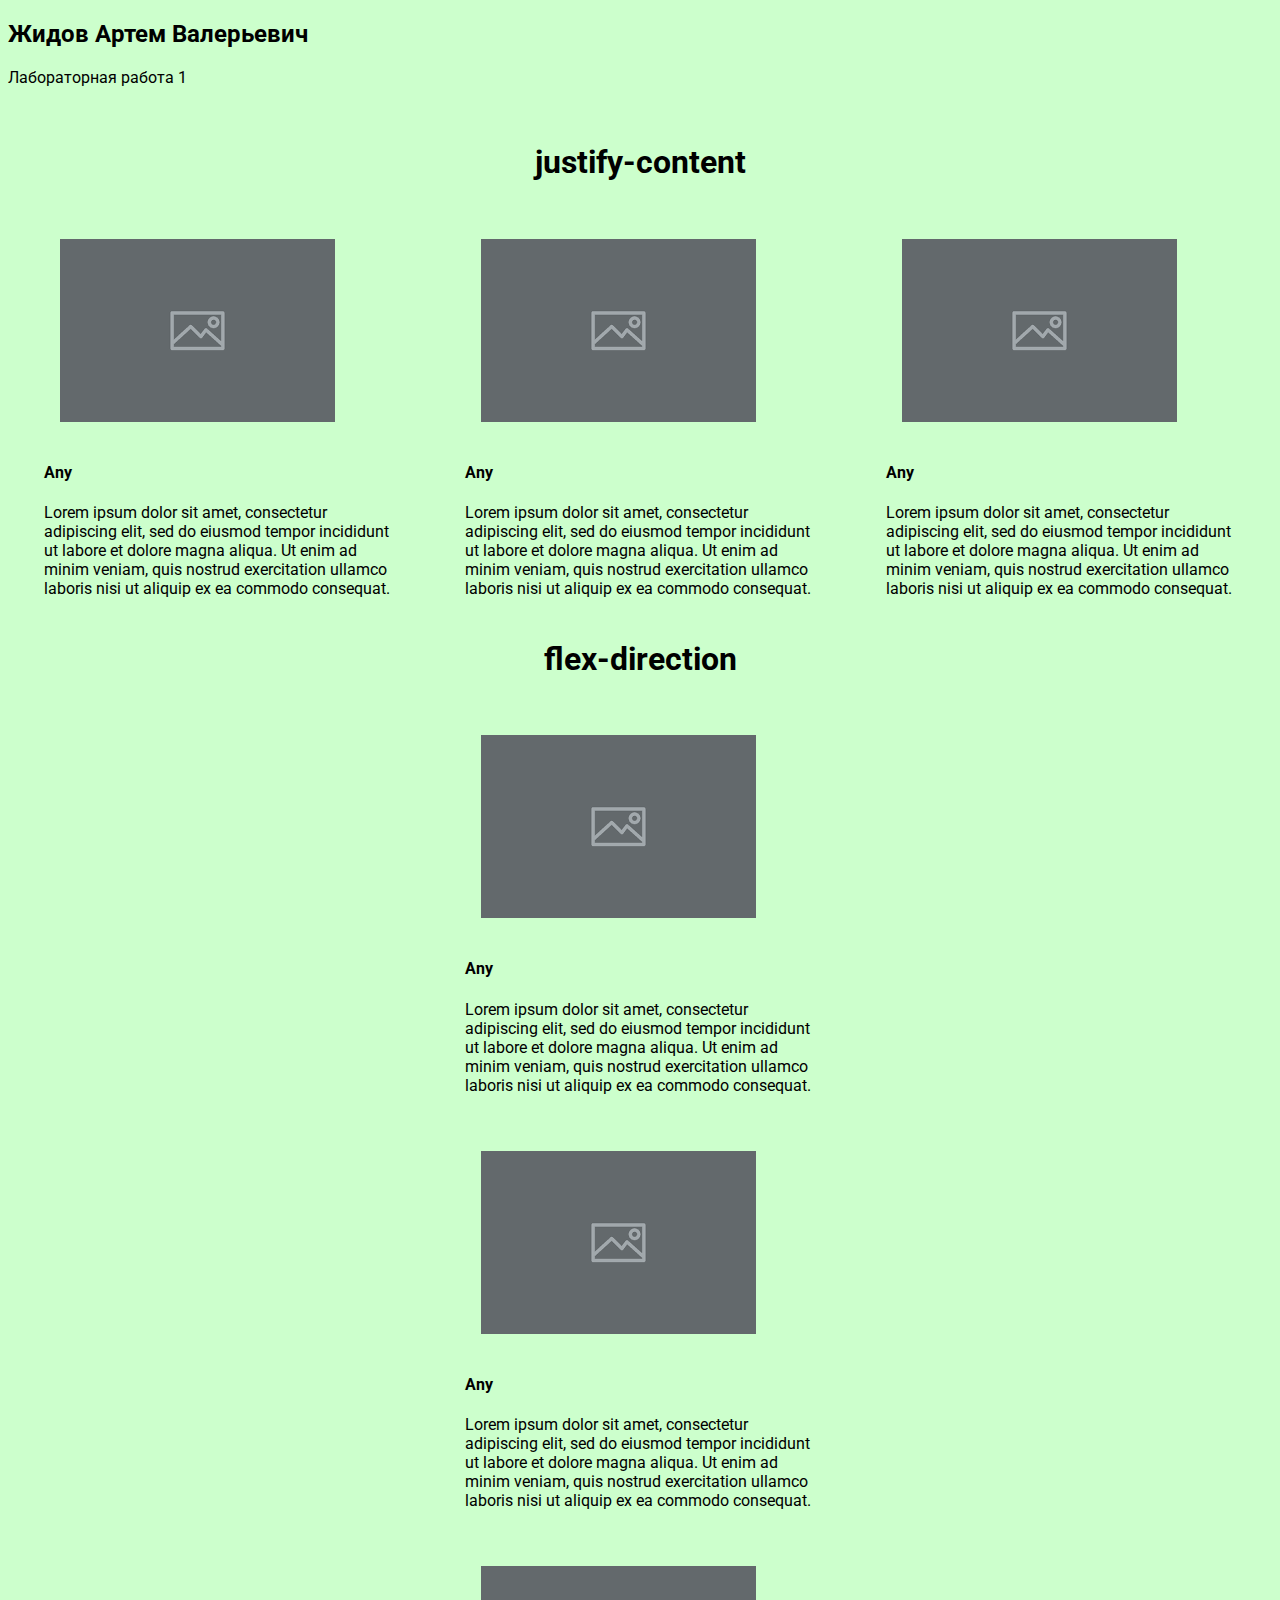
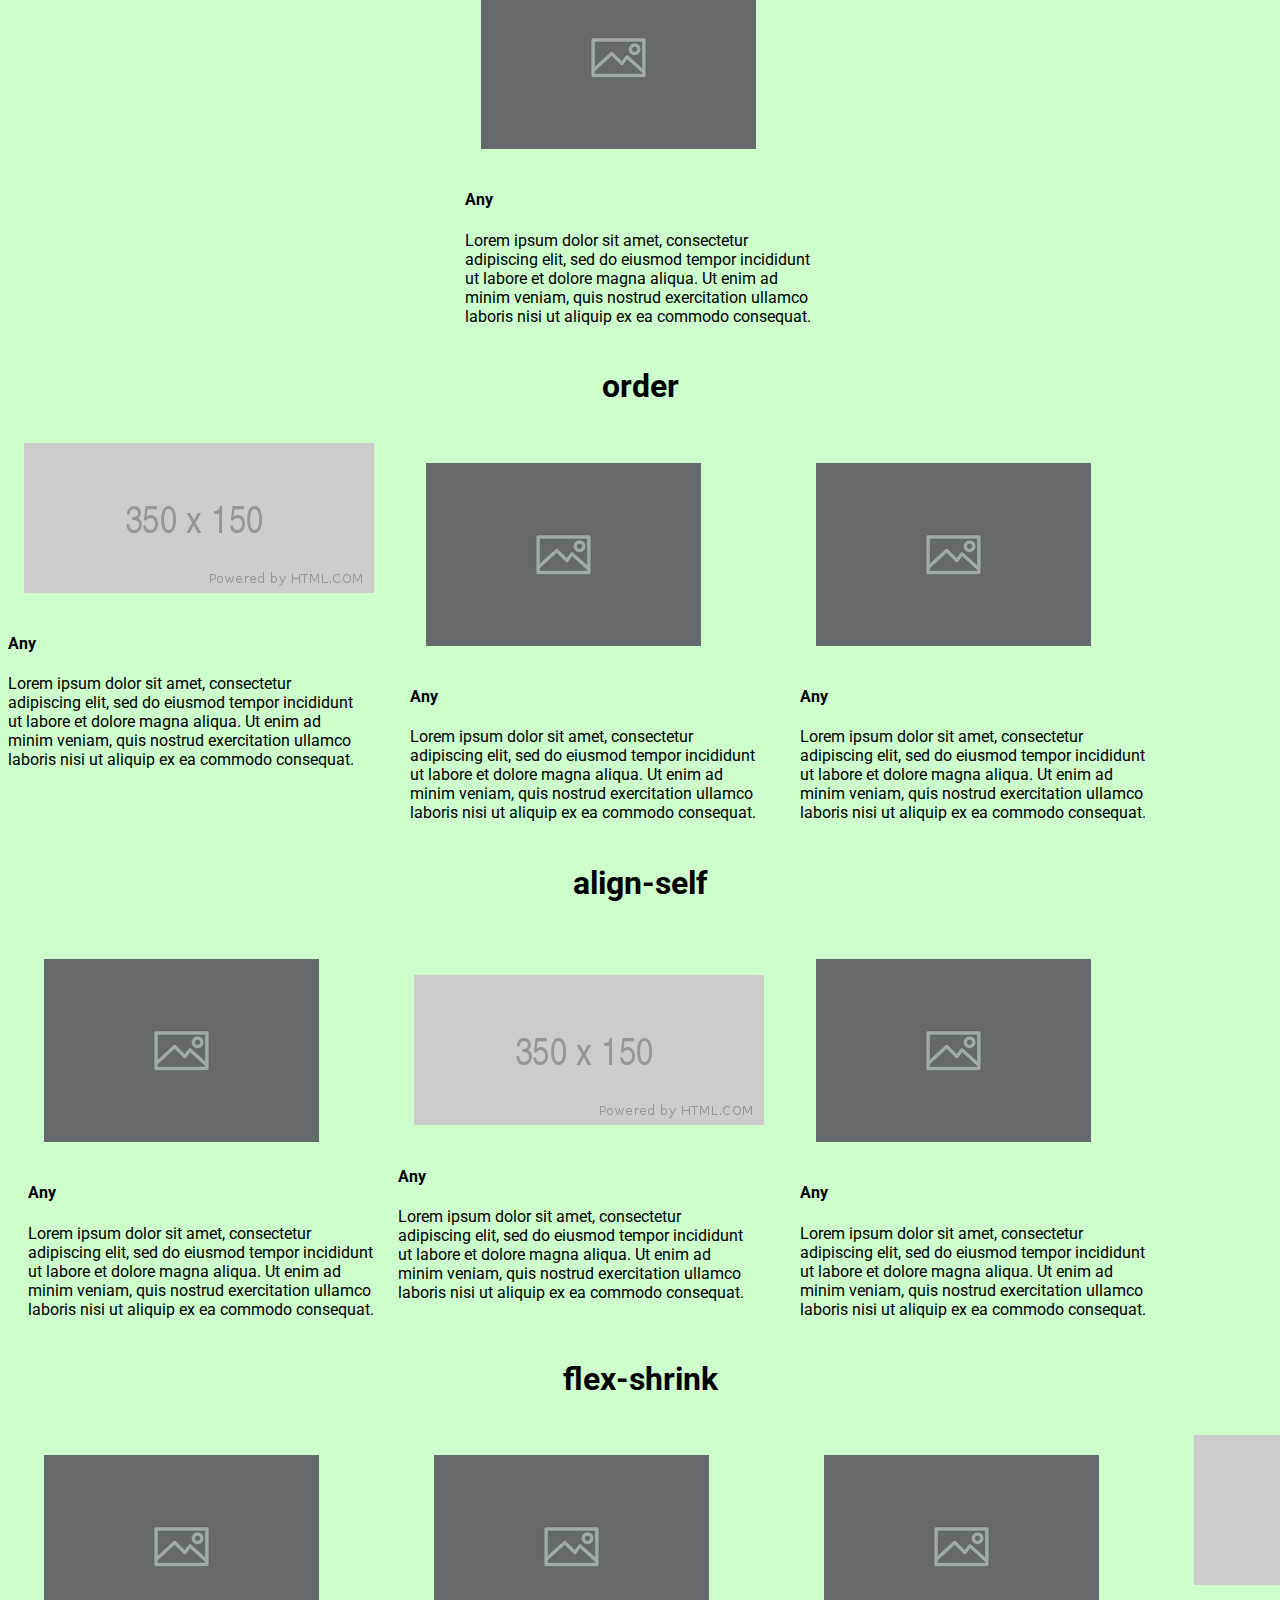
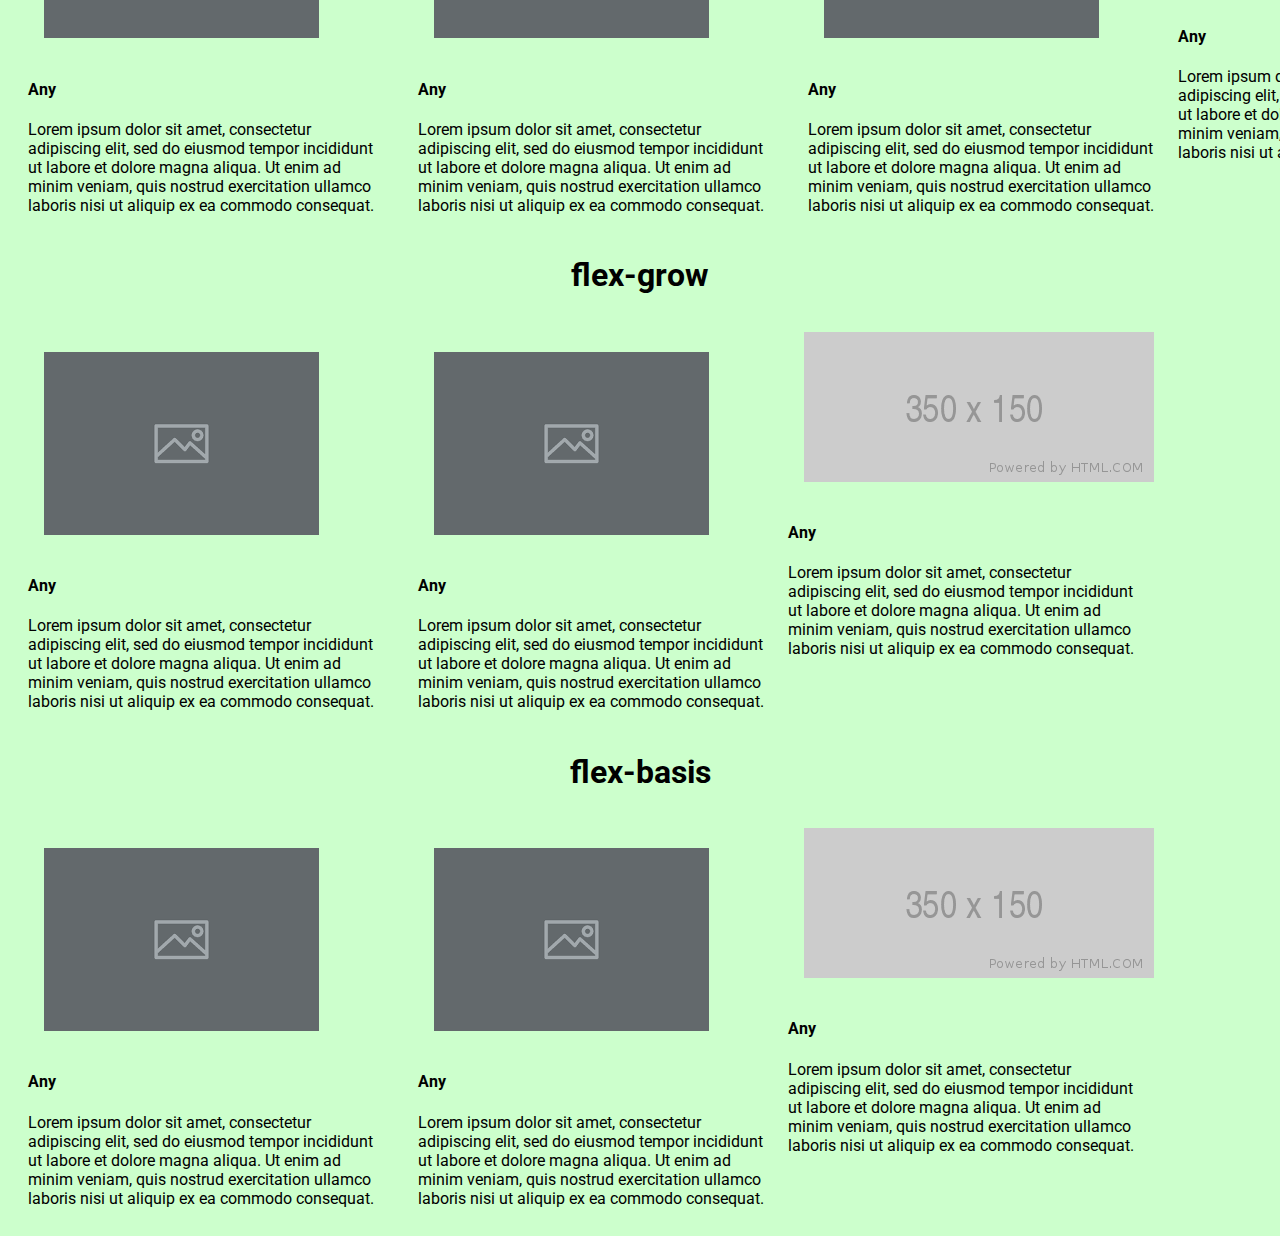
==== commit 9a4c9855: "update" ====
--- a/laba1/index.html
+++ b/laba1/index.html
@@ -142,7 +142,7 @@
                     </div>
                 </div>
 
-                <div class="picture_flex-shrink"><img class="picture_flex-shrink" src="placeholder1.png">
+                <div class="picture_flex-shrink"><img src="placeholder1.png">
                     <h4>Any</h4>
                     <div class="picture_info">Lorem ipsum dolor sit amet, consectetur adipiscing elit, sed do eiusmod tempor incididunt ut labore et dolore magna aliqua. 
                     Ut enim ad minim veniam, quis nostrud exercitation ullamco laboris nisi ut aliquip ex ea commodo consequat. 
@@ -166,7 +166,7 @@
                     Ut enim ad minim veniam, quis nostrud exercitation ullamco laboris nisi ut aliquip ex ea commodo consequat. 
                     </div>
                 </div>
-                <div class="picture"><img class="picture_flex-grow" src="placeholder1.png">
+                <div class="picture_flex-grow"><img src="placeholder1.png">
                     <h4>Any</h4>
                     <div class="picture_info">Lorem ipsum dolor sit amet, consectetur adipiscing elit, sed do eiusmod tempor incididunt ut labore et dolore magna aliqua. 
                     Ut enim ad minim veniam, quis nostrud exercitation ullamco laboris nisi ut aliquip ex ea commodo consequat. 
--- a/laba1/style.css
+++ b/laba1/style.css
@@ -4,9 +4,6 @@
 }
 
 img {
-    max-width: 400px;
-    max-height: 400px;
-    flex-basis: auto;
     padding: 1em;
 }
 
@@ -20,7 +17,7 @@
 }
 
 .picture_info{
-    max-width: 300px;
+    width:350px;
 }
 .justify-content {
     display:flex;
@@ -35,7 +32,6 @@
 
 .picture {
     padding:20px;
-    max-width: 300px;
 }
 
 .order {
@@ -57,11 +53,10 @@
 
 .flex-shrink {
     display:flex;
-    width:100%;
 }
 
 .picture_flex-shrink {
-    flex-shrink: 3;
+    flex-shrink: 1;
 }
 .flex-grow {
     display: flex;
@@ -77,5 +72,5 @@
 }
 
 .picture_flex-basis {
-    flex-basis: 2000px;
+    flex-basis: 50%;
 }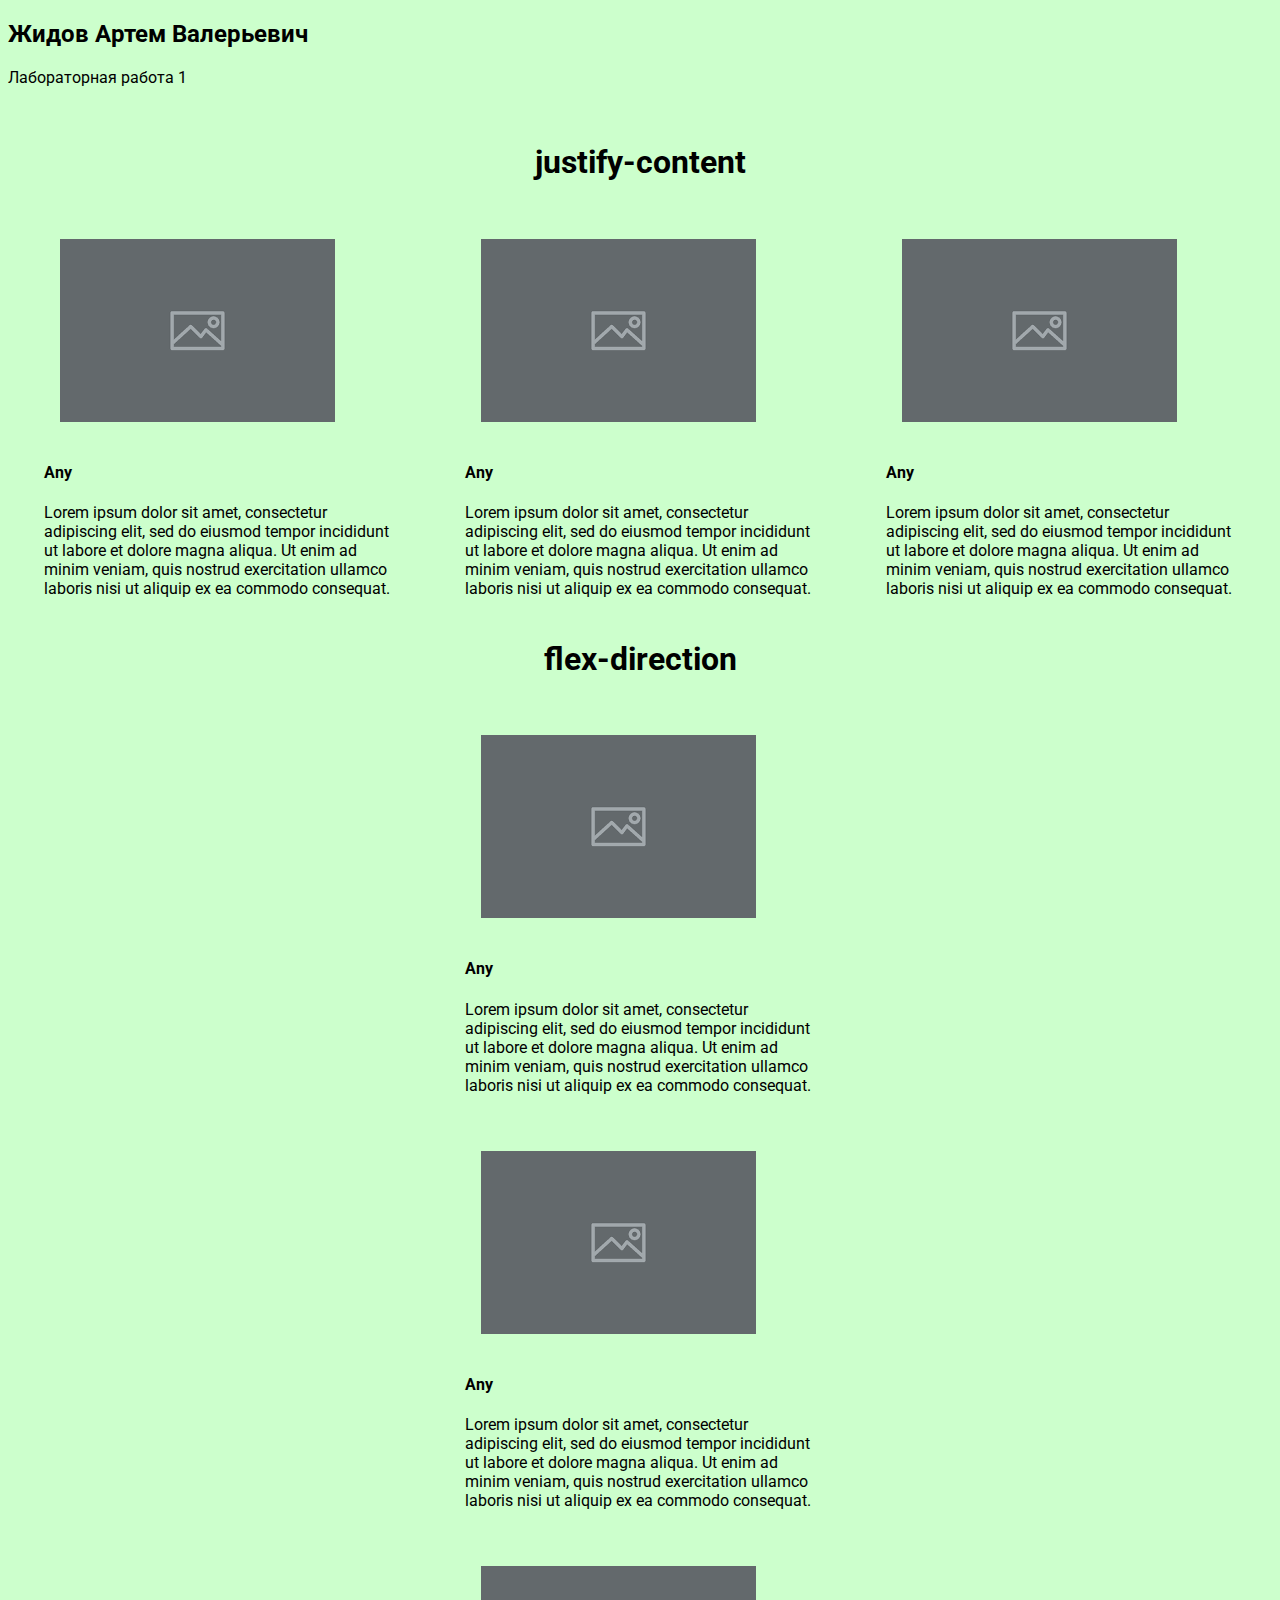
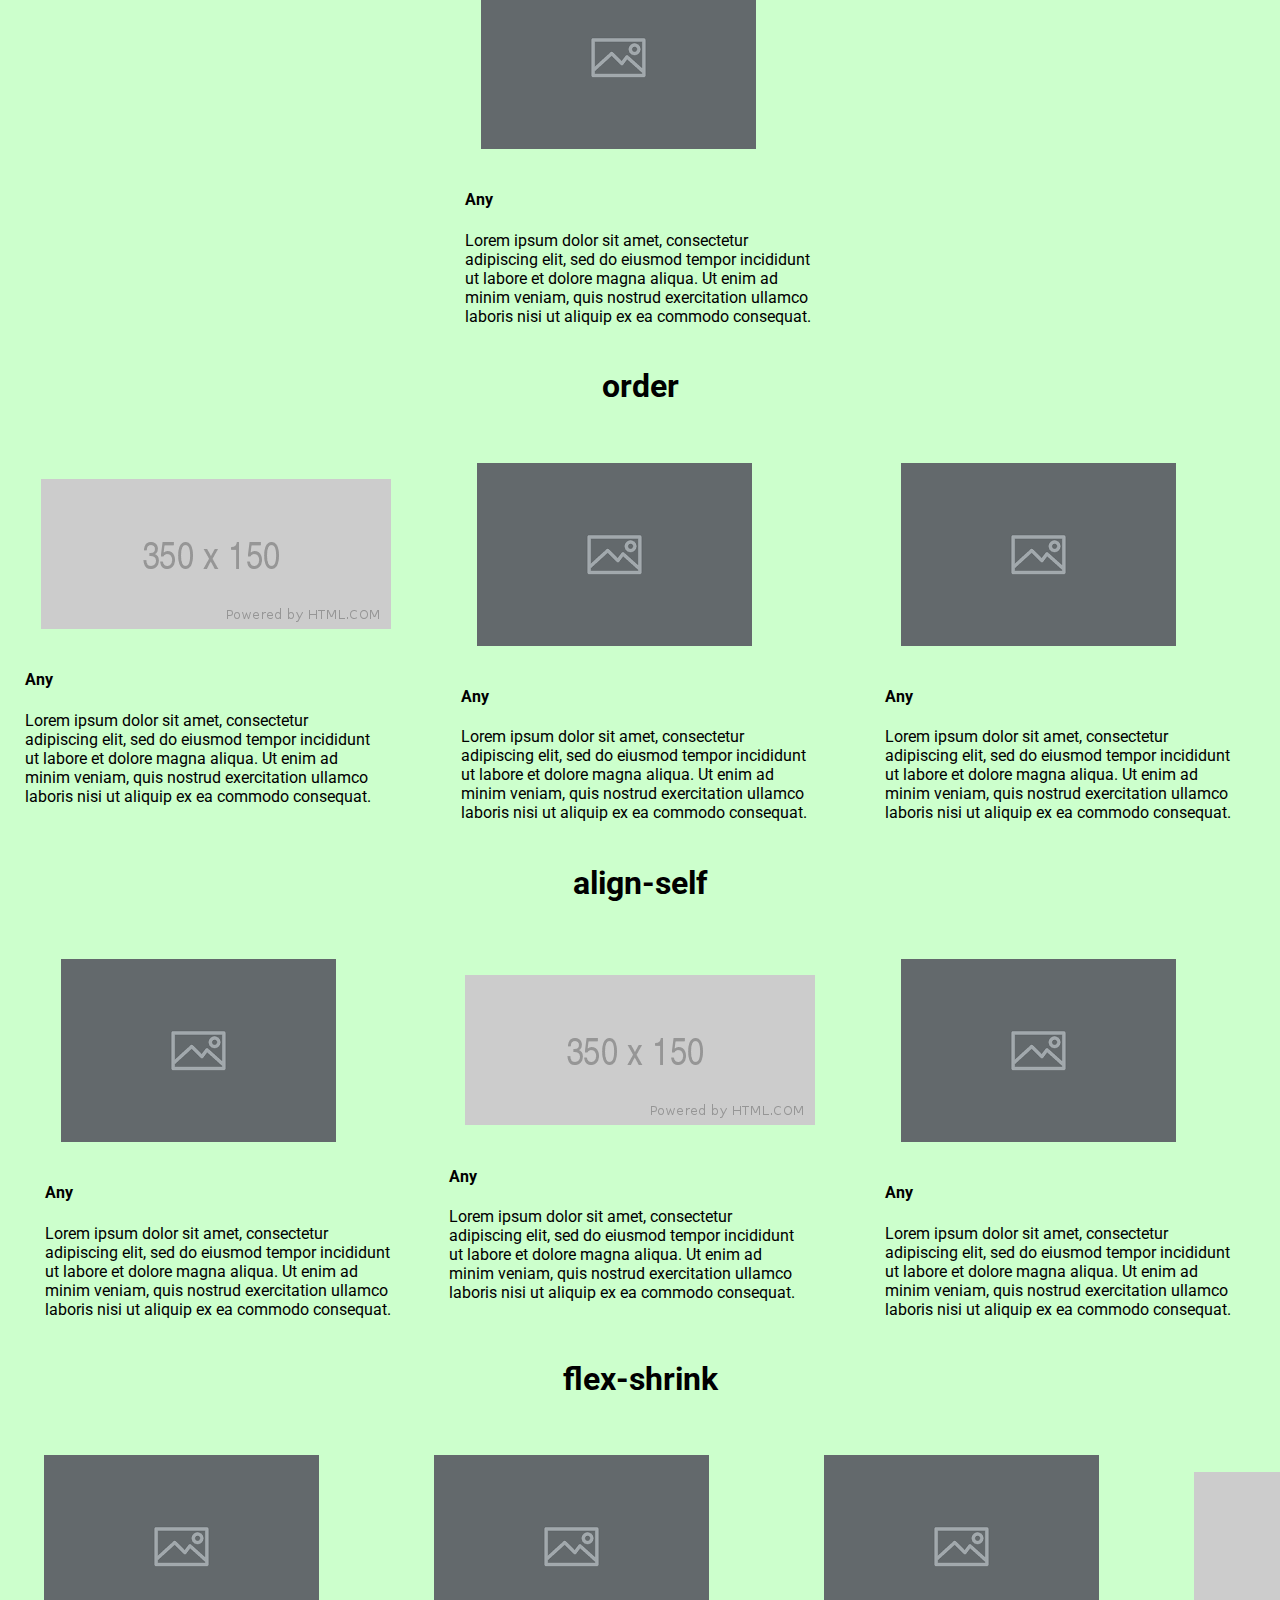
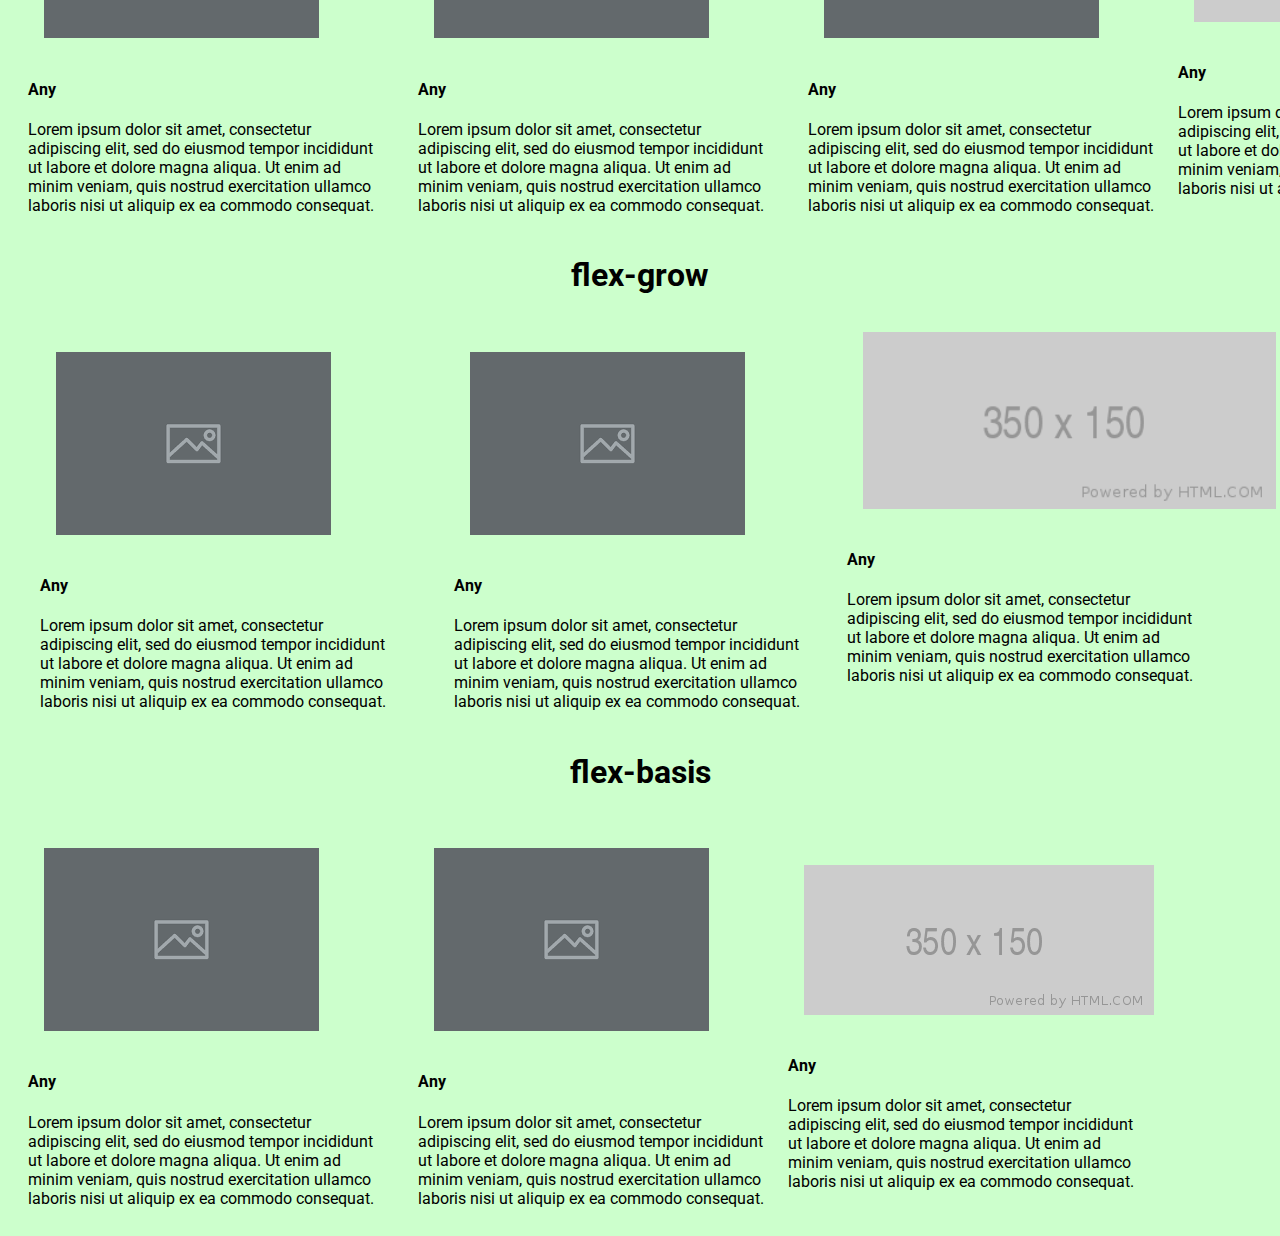
==== commit 45166753: "start adaptive" ====
--- a/laba1/index.html
+++ b/laba1/index.html
@@ -67,7 +67,6 @@
                     Ut enim ad minim veniam, quis nostrud exercitation ullamco laboris nisi ut aliquip ex ea commodo consequat. 
                     </div>
                 </div>
-
             </div>
         </div>
 
@@ -94,6 +93,7 @@
                     </div>
                 </div>
             </div>
+        </div>
 
         <div class="wrapper">
             <h1>align-self</h1>
@@ -118,6 +118,7 @@
                     </div>
                 </div>
             </div>
+        </div>
 
         <div class="wrapper">
             <h1>flex-shrink</h1>
@@ -138,8 +139,7 @@
                 <div class="picture"><img src="placeholder.png">
                     <h4>Any</h4>
                     <div class="picture_info">Lorem ipsum dolor sit amet, consectetur adipiscing elit, sed do eiusmod tempor incididunt ut labore et dolore magna aliqua. 
-                    Ut enim ad minim veniam, quis nostrud exercitation ullamco laboris nisi ut aliquip ex ea commodo consequat. 
-                    </div>
+                    Ut enim ad minim veniam, quis nostrud exercitation ullamco laboris nisi ut aliquip ex ea commodo consequat.</div>
                 </div>
 
                 <div class="picture_flex-shrink"><img src="placeholder1.png">
@@ -148,6 +148,7 @@
                     Ut enim ad minim veniam, quis nostrud exercitation ullamco laboris nisi ut aliquip ex ea commodo consequat. 
                     </div>
                 </div>
+            </div>
         </div>
         
         <div class="wrapper">
@@ -166,12 +167,13 @@
                     Ut enim ad minim veniam, quis nostrud exercitation ullamco laboris nisi ut aliquip ex ea commodo consequat. 
                     </div>
                 </div>
-                <div class="picture_flex-grow"><img src="placeholder1.png">
-                    <h4>Any</h4>
-                    <div class="picture_info">Lorem ipsum dolor sit amet, consectetur adipiscing elit, sed do eiusmod tempor incididunt ut labore et dolore magna aliqua. 
-                    Ut enim ad minim veniam, quis nostrud exercitation ullamco laboris nisi ut aliquip ex ea commodo consequat. 
-                    </div>
-                </div>
+                <div class="picture_flex-grow"><img src="placeholder1.png" width="100%">
+                    <h4>Any</h4>
+                    <div class="picture_info">Lorem ipsum dolor sit amet, consectetur adipiscing elit, sed do eiusmod tempor incididunt ut labore et dolore magna aliqua. 
+                    Ut enim ad minim veniam, quis nostrud exercitation ullamco laboris nisi ut aliquip ex ea commodo consequat. 
+                    </div>
+                </div>
+            </div>
         </div>
         
         <div class="wrapper">
@@ -196,7 +198,8 @@
                     Ut enim ad minim veniam, quis nostrud exercitation ullamco laboris nisi ut aliquip ex ea commodo consequat. 
                     </div>
                 </div>
-        </div>    
+            </div> 
+        </div>   
         
     </body>
     </html>--- a/laba1/style.css
+++ b/laba1/style.css
@@ -17,7 +17,7 @@
 }
 
 .picture_info{
-    width:350px;
+    width: 350px;
 }
 .justify-content {
     display:flex;
@@ -36,6 +36,8 @@
 
 .order {
     display:flex;
+    justify-content: space-around;
+    align-items: center;
 
 }
 
@@ -45,6 +47,7 @@
 
 .align-self {
     display:flex;
+    justify-content: space-around;
 }
 
 .picture_align-self {
@@ -53,24 +56,34 @@
 
 .flex-shrink {
     display:flex;
+    justify-content: space-around;
+    align-items:center;
 }
 
 .picture_flex-shrink {
-    flex-shrink: 1;
+    flex-shrink: 0;
 }
 .flex-grow {
     display: flex;
+    justify-content: space-around;
 }
 
 .picture_flex-grow {
-    flex-grow: 1;
+    flex-grow: 0.3;
 }
 
 .flex-basis{
     display:flex;
+    align-items: center;
+    justify-content: space-around;
 
 }
 
 .picture_flex-basis {
     flex-basis: 50%;
-}+}
+
+@media screen and (max-width: 992px) { 
+    div.contentblock {
+        width: 970px;} 
+    }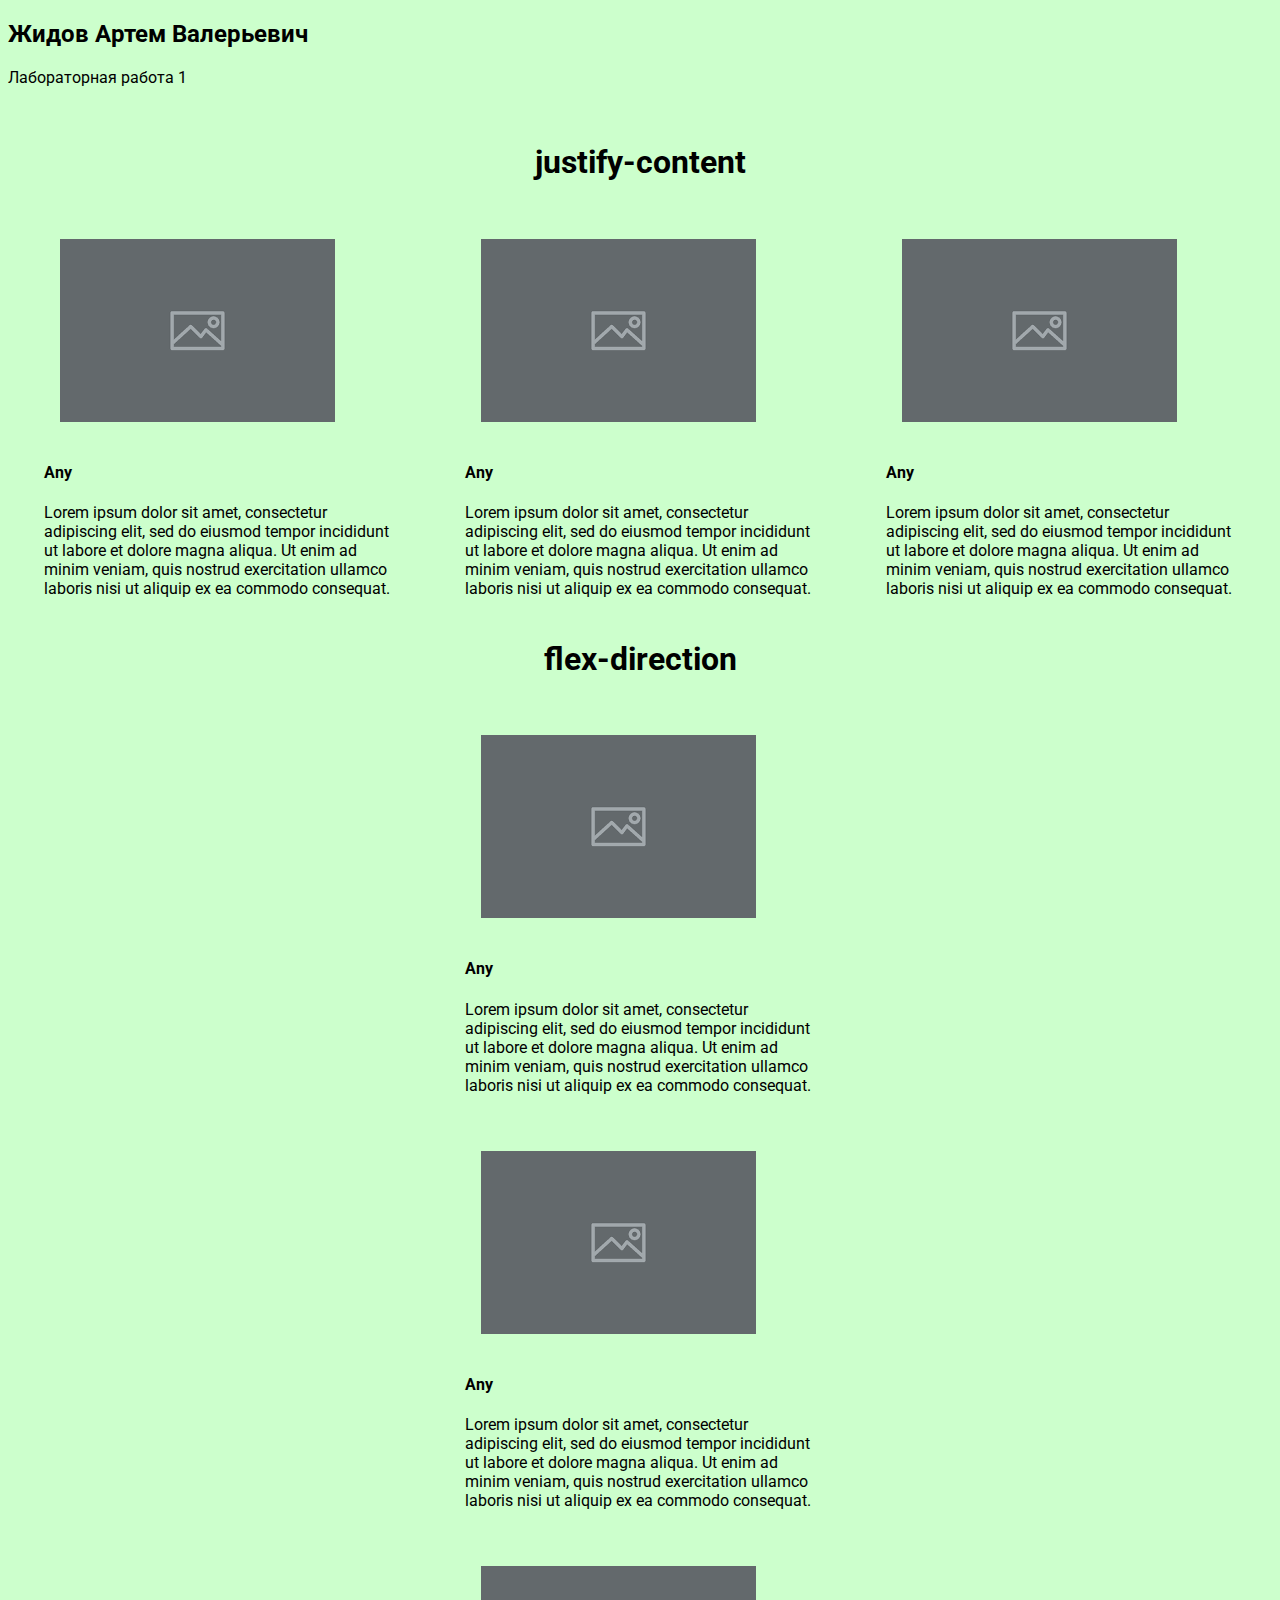
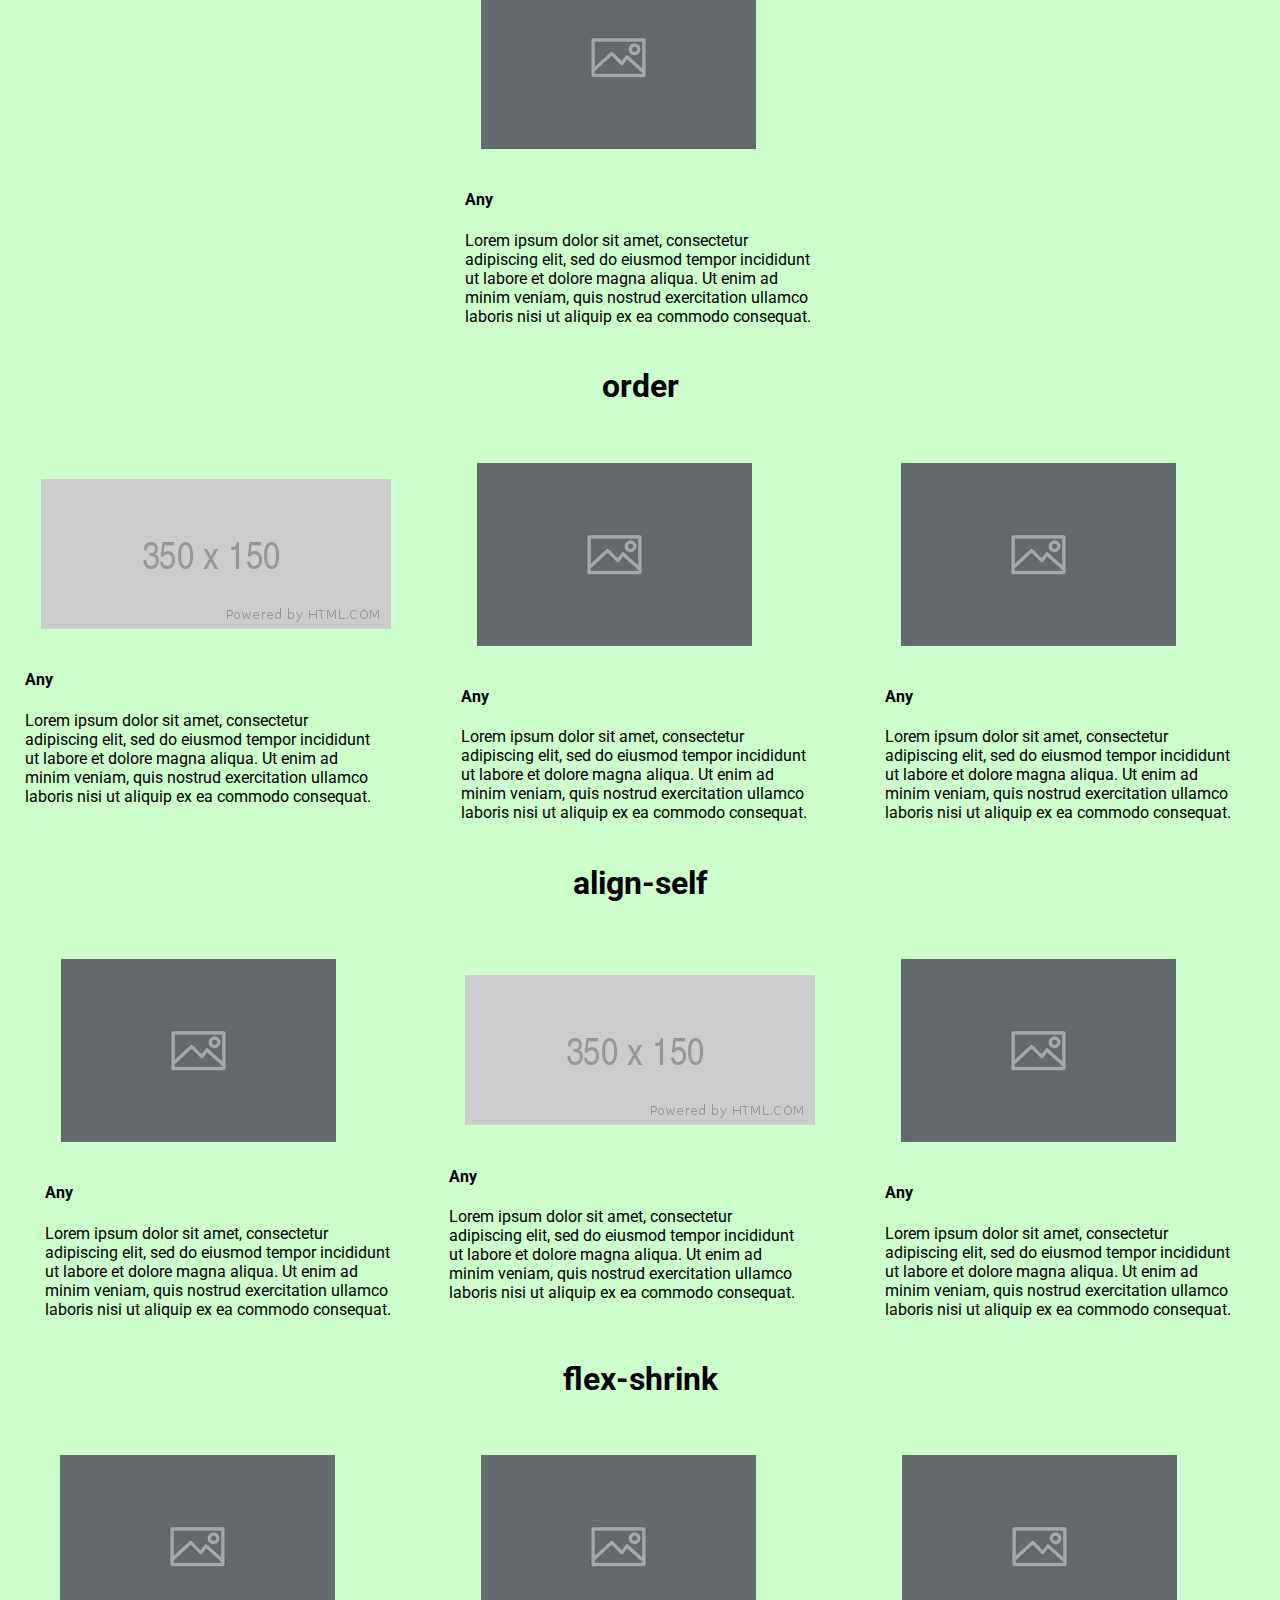
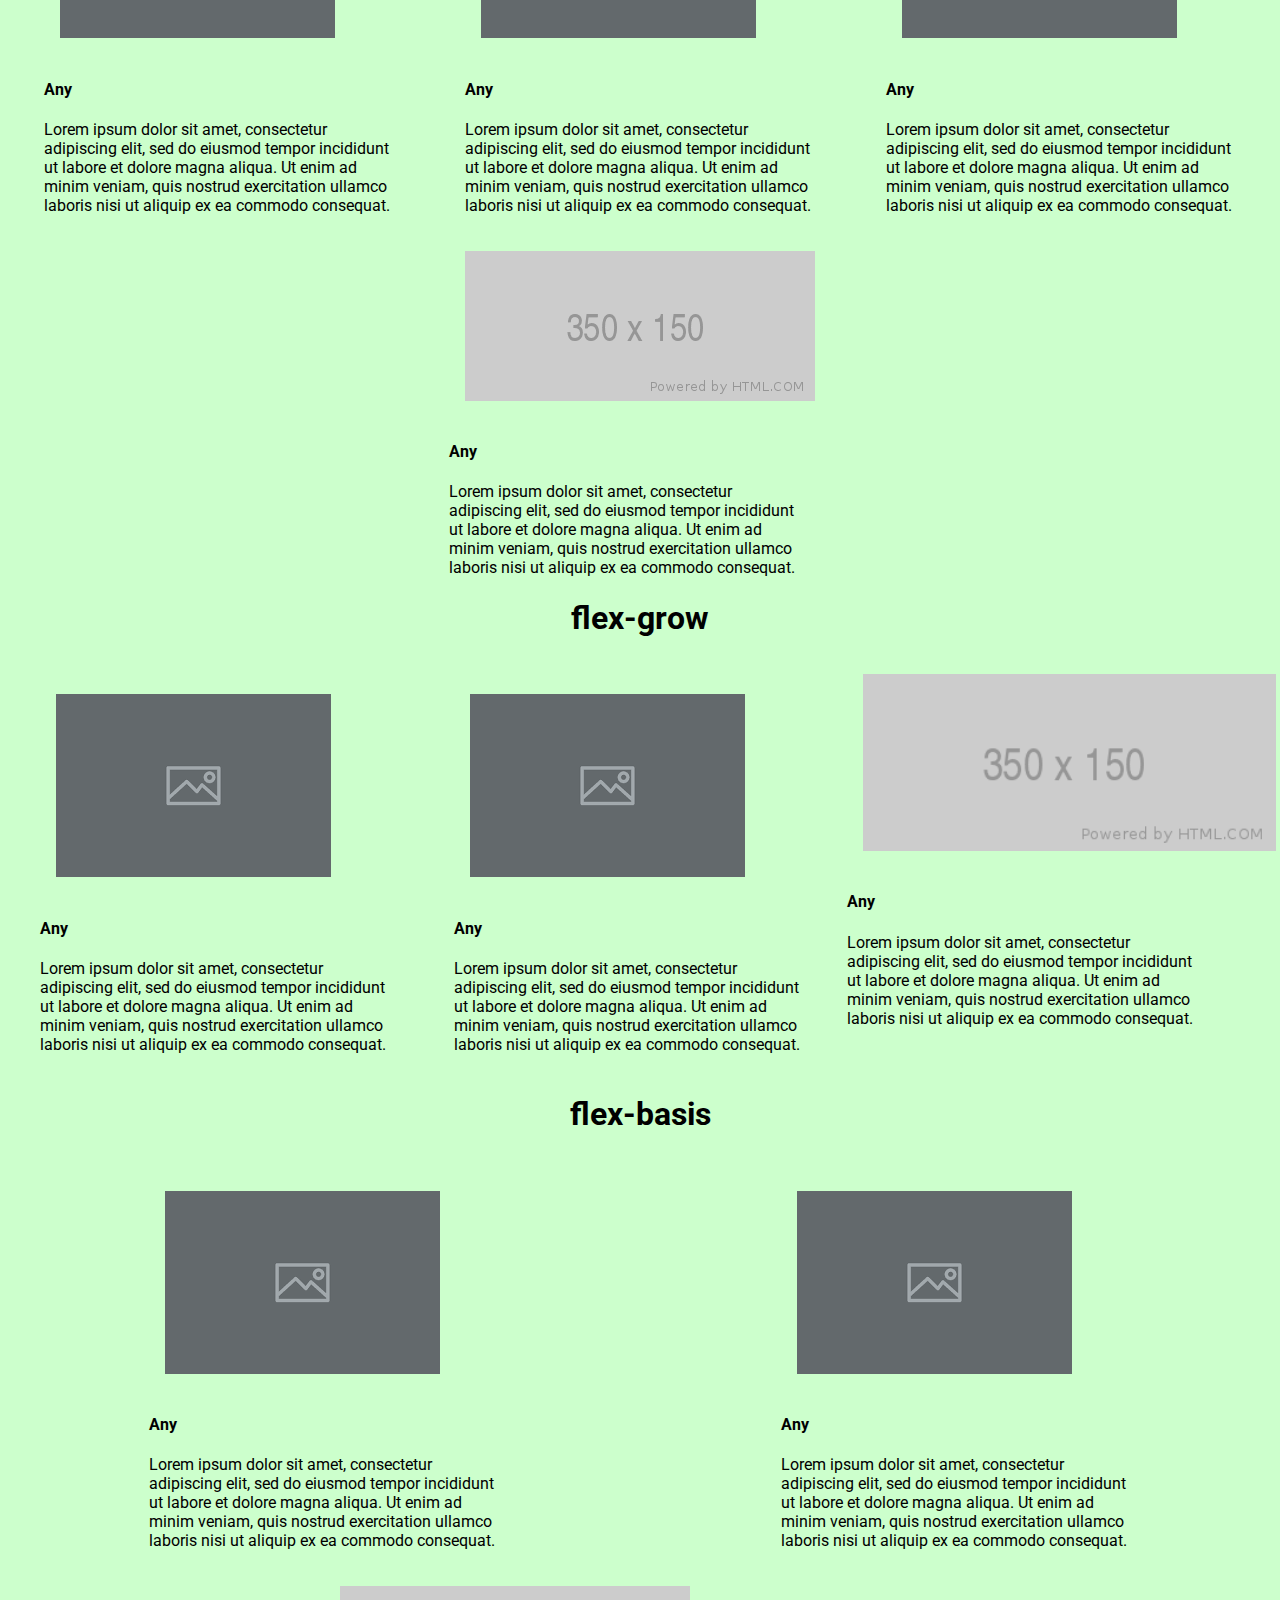
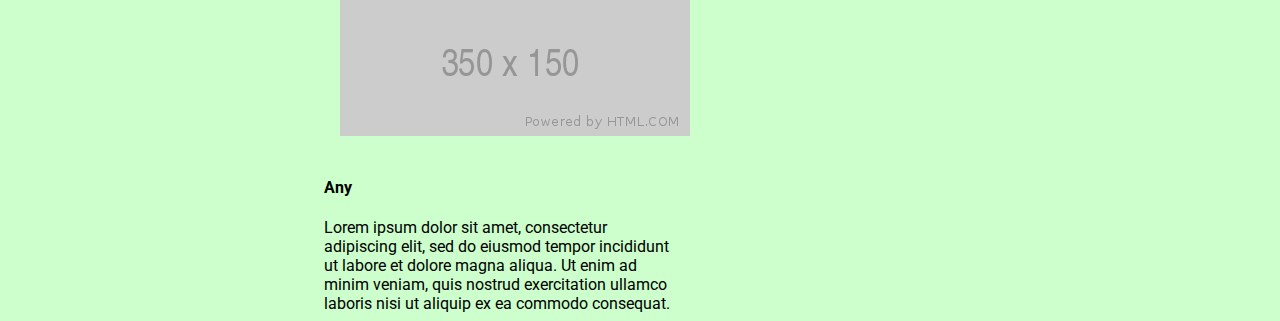
==== commit 809d2b80: "really final" ====
--- a/laba1/index.html
+++ b/laba1/index.html
@@ -3,7 +3,7 @@
     <head>
         <meta charset="UTF-8">
         <meta http-equiv="X-UA-Compatible" content="IE=edge">
-        <meta name="viewport" content="width=device-width, initial-scale=1.0">
+        <meta name="viewport" content="width=device-width, initial-scale=1">
         <link rel="stylesheet" href="style.css">
         <link rel="preconnect" href="https://fonts.gstatic.com">
         <link href="https://fonts.googleapis.com/css2?family=Roboto:wght@300&display=swap" rel="stylesheet">
@@ -19,7 +19,7 @@
 
         <div class="wrapper">
             <h1>justify-content</h1>
-            <div class="justify-content">
+            <div class="container justify-content">
                 <div class="picture">
                     <img src="placeholder.png">
                     <h4>Any</h4>
@@ -44,7 +44,7 @@
 
         <div class="wrapper">
             <h1>flex-direction</h1>
-            <div class="flex-direction">
+            <div class="container flex-direction">
 
                 <div class="picture">
                     <img src="placeholder.png">
@@ -72,7 +72,7 @@
 
         <div class="wrapper">
             <h1>order</h1>
-            <div class="order">
+            <div class="container order">
                 <div class="picture">
                     <img src="placeholder.png">
                     <h4>Any</h4>
@@ -97,7 +97,7 @@
 
         <div class="wrapper">
             <h1>align-self</h1>
-            <div class="align-self">
+            <div class="container align-self">
                 <div class="picture">
                     <img src="placeholder.png">
                     <h4>Any</h4>
@@ -122,7 +122,7 @@
 
         <div class="wrapper">
             <h1>flex-shrink</h1>
-            <div class="flex-shrink">
+            <div class="container flex-shrink">
                 <div class="picture">
                     <img src="placeholder.png">
                     <h4>Any</h4>
@@ -153,7 +153,7 @@
         
         <div class="wrapper">
             <h1>flex-grow</h1>
-            <div class="flex-grow">
+            <div class="container flex-grow">
                 <div class="picture">
                     <img src="placeholder.png">
                     <h4>Any</h4>
@@ -178,7 +178,7 @@
         
         <div class="wrapper">
             <h1>flex-basis</h1>
-            <div class="flex-basis">
+            <div class="container flex-basis">
                 <div class="picture">
                     <img src="placeholder.png">
                     <h4>Any</h4>
--- a/laba1/style.css
+++ b/laba1/style.css
@@ -16,6 +16,11 @@
     text-align: center;
 }
 
+.container {
+    display:flex;
+    flex-wrap: wrap;
+}
+
 .picture_info{
     width: 350px;
 }
@@ -32,6 +37,7 @@
 
 .picture {
     padding:20px;
+    max-width: 350px;
 }
 
 .order {
@@ -83,7 +89,3 @@
     flex-basis: 50%;
 }
 
-@media screen and (max-width: 992px) { 
-    div.contentblock {
-        width: 970px;} 
-    }